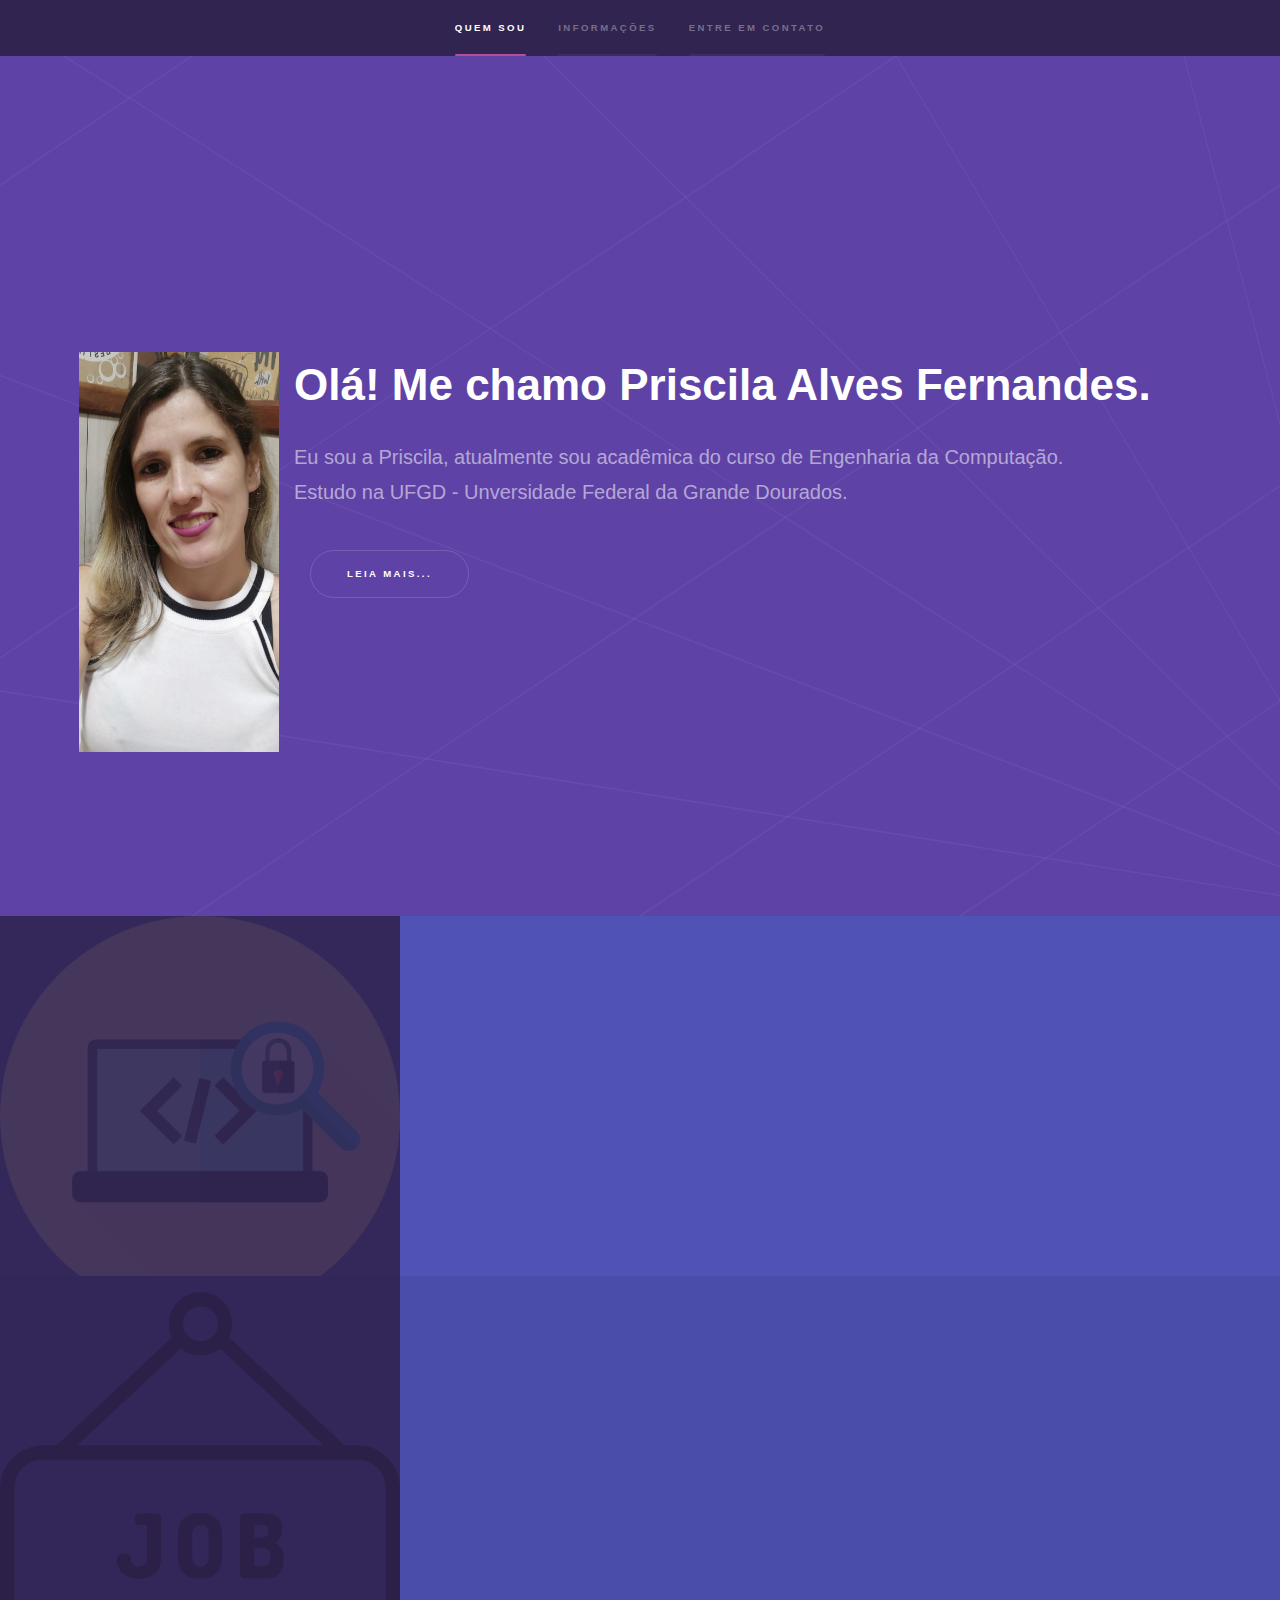
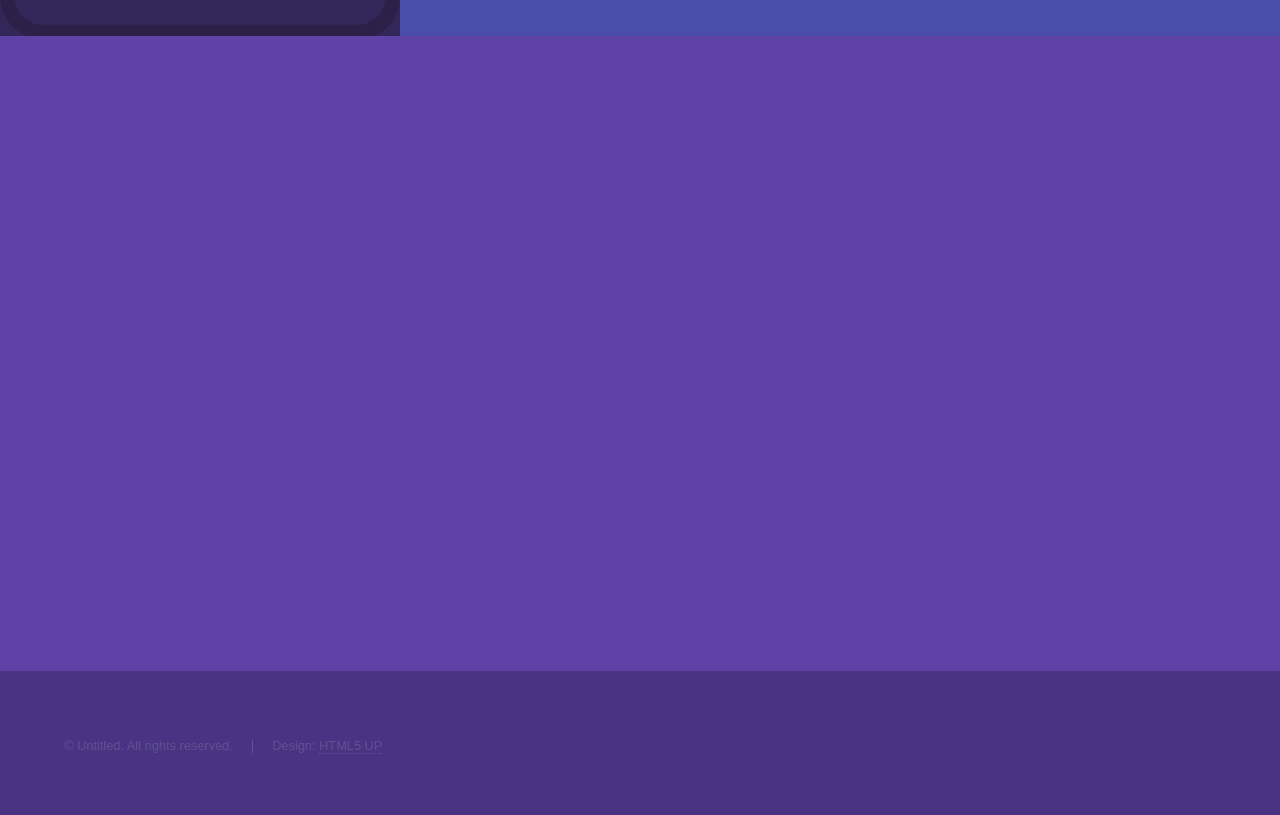
==== index.html @ 6608d000 "upd15" ====
<!DOCTYPE HTML>
<!--
	Hyperspace by HTML5 UP
	html5up.net | @ajlkn
	Free for personal and commercial use under the CCA 3.0 license (html5up.net/license)
-->
<html>
	<head>

		<!-- Global site tag (gtag.js) - Google Analytics -->
		<script async src="https://www.googletagmanager.com/gtag/js?id=UA-221327983-1"></script>
		<script>
			window.dataLayer = window.dataLayer || [];
			function gtag(){dataLayer.push(arguments);}
			gtag('js', new Date());

			gtag('config', 'UA-221327983-1');
		</script>

 <!--Fim tag Google Analytics-->

		</script>


		<title>Hyperspace by HTML5 UP</title>
		<meta charset="utf-8" />
		<meta name="viewport" content="width=device-width, initial-scale=1, user-scalable=no" />
		<link rel="stylesheet" href="assets/css/main.css" />
		<noscript><link rel="stylesheet" href="assets/css/noscript.css" /></noscript>
	</head>

	<body class="is-preload">

		<!-- Sidebar -->
		<section id="sidebar">
			<div class="inner">
				<nav>
					<ul>
						<li><a id = "1" href="#intro">Quem Sou</a></li>
						<li><a id = "2" href="#one">Informações</a></li>
						<li><a id = "3" href="#two">Entre em contato</a></li>
					</ul>
				</nav>
			</div>
		</section>

		<!-- Wrapper -->
		<div id="wrapper">
			<!-- Apresentação-->
			<section id="intro" class="wrapper style1 fullscreen fade-up">

						<div class="inner">

							<div style=" position: relative; height: 300px; float: left; margin: 15px; display: inline-block" >
								<img class="img" src="images/Img1.jpeg" style="width: 200px; height: 400px; "/>
							</div>

							<div style=" height: 300px; margin: 15px; position: relative; display: block;" >
								<h1>Olá! Me chamo <strong>Priscila Alves Fernandes</strong>.</h1>

								<p>Eu sou a Priscila, atualmente sou acadêmica do curso de Engenharia da Computação.
									<br>Estudo na UFGD - Unversidade Federal da Grande Dourados. </p>

								<ul class ="actions">
									<li><a id="5" href="#one" class="button scrolly">Leia mais...</a></li>
								</ul>
							</div>

						</div>
					</section>

			<!-- Informações -->
			<section id="one" class="wrapper style2 spotlights">
				<section>
					<a href="#" class="image"><img src="images/linguagem.png" alt="" data-position="top center" /></a>
					<div class="content">
						<div class="inner">
							<h2>Tecnologias</h2>
							<p>Atualmente tenho conhecimento de algumas ligunagens de programação.</p>
							<p>Como o GitHub, Google Analitycs, C e java.</p>
							<ul class="actions">
								<li><a id="7" href="informacoes.html" class="button">Leia mais...</a></li>
							</ul>
						</div>
					</div>
				</section>
				<section>
					<a href="#" class="image"><img src="images/job.png" alt="" data-position="25% 25%" /></a>
					<div class="content">
						<div class="inner">
							<h2>Trabalho</h2>
							<p>No momento não tenho nenhum trabalho.</p>
							<ul class="actions">
								<li><a id="8" href="trabalho.html" class="button">Leia mais...</a></li>
							</ul>
						</div>
					</div>
				</section>
			</section>

			<!-- Entre em contaro -->

			<section id="two" class="wrapper style1 fade-up">
				<div class="inner">
					<h2>Entre em contado</h2>
					<p>Me mande uma mensagem.</p>
					<div class="split style1">
						<section>
							<form method="post" action="#">
								<div class="fields">
									<div class="field half">
										<label for="name">Name</label>
										<input type="text" name="name" id="name" />
									</div>
									<div class="field half">
										<label for="email">Email</label>
										<input type="text" name="email" id="email" />
									</div>
									<div class="field">
										<label for="message">Message</label>
										<textarea name="message" id="message" rows="5"></textarea>
									</div>
								</div>
								<ul class="actions">
									<li><a id="10" href="" class="button submit">Enviar Mensagem</a></li>
								</ul>
							</form>
						</section>
						<section>
							<ul class="contact">
								<li>
									<h3>Endereço</h3>
									<span>12345 Somewhere Road #654<br />
										Nashville, TN 00000-0000<br />
										USA</span>
								</li>
								<li>
									<h3>Email</h3>
									<a href="#">user@untitled.tld</a>
								</li>
								<li>
									<h3>Telefone</h3>
									<span>(000) 000-0000</span>
								</li>
								<li>
									<h3>Social</h3>
									<ul class="icons">
										<!--<li><a href="#" class="icon brands fa-twitter"><span class="label">Twitter</span></a></li>-->
										<!--<li><a href="#" class="icon brands fa-facebook-f"><span class="label">Facebook</span></a></li>-->
										<li><a href="https://github.com/priscilaalvesfernandes" class="icon brands fa-github"><span class="label">GitHub</span></a></li>
										<!--<li><a href="#" class="icon brands fa-instagram"><span class="label">Instagram</span></a></li>-->
										<li><a href="https://www.linkedin.com/in/priscila-alves-4566ba97" class="icon brands fa-linkedin-in"><span class="label">LinkedIn</span></a></li>
									</ul>
								</li>
							</ul>
						</section>
					</div>
				</div>
			</section>
		</div>

		<!-- Footer -->
			<footer id="footer" class="wrapper style1-alt">
				<div class="inner">
					<ul class="menu">
						<li>&copy; Untitled. All rights reserved.</li><li>Design: <a href="http://html5up.net">HTML5 UP</a></li>
					</ul>
				</div>
			</footer>

		<!-- Scripts -->
			<script src="assets/js/jquery.min.js"></script>
			<script src="assets/js/jquery.scrollex.min.js"></script>
			<script src="assets/js/jquery.scrolly.min.js"></script>
			<script src="assets/js/browser.min.js"></script>
			<script src="assets/js/breakpoints.min.js"></script>
			<script src="assets/js/util.js"></script>
			<script src="assets/js/main.js"></script>

	</body>
</html>
---- assets/css/main.css ----
@import url(fontawesome-all.min.css);

/*
	Hyperspace by HTML5 UP
	html5up.net | @ajlkn
	Free for personal and commercial use under the CCA 3.0 license (html5up.net/license)
*/

html, body, div, span, applet, object,
iframe, h1, h2, h3, h4, h5, h6, p, blockquote,
pre, a, abbr, acronym, address, big, cite,
code, del, dfn, em, img, ins, kbd, q, s, samp,
small, strike, strong, sub, sup, tt, var, b,
u, i, center, dl, dt, dd, ol, ul, li, fieldset,
form, label, legend, table, caption, tbody,
tfoot, thead, tr, th, td, article, aside,
canvas, details, embed, figure, figcaption,
footer, header, hgroup, menu, nav, output, ruby,
section, summary, time, mark, audio, video {
	margin: 0;
	padding: 0;
	border: 0;
	font-size: 100%;
	font: inherit;
	vertical-align: baseline;}

	article, aside, details, figcaption, figure,
	footer, header, hgroup, menu, nav, section {
		display: block;}

	body {
		line-height: 1;
	}

	ol, ul {
		list-style: none;
	}

	blockquote, q {
		quotes: none;
	}

		blockquote:before, blockquote:after, q:before, q:after {
			content: '';
			content: none;
		}

	table {
		border-collapse: collapse;
		border-spacing: 0;
	}

	body {
		-webkit-text-size-adjust: none;
	}

	mark {
		background-color: transparent;
		color: inherit;
	}

	input::-moz-focus-inner {
		border: 0;
		padding: 0;
	}

	input, select, textarea {
		-moz-appearance: none;
		-webkit-appearance: none;
		-ms-appearance: none;
		appearance: none;
	}

/* Basic */

	@-ms-viewport {
		width: device-width;
	}

	body {
		-ms-overflow-style: scrollbar;
	}

	@media screen and (max-width: 480px) {

		html, body {
			min-width: 320px;
		}

	}

	html {
		box-sizing: border-box;
	}

	*, *:before, *:after {
		box-sizing: inherit;
	}

	body {
		background: #312450;
	}

		body.is-preload *, body.is-preload *:before, body.is-preload *:after {
			-moz-animation: none !important;
			-webkit-animation: none !important;
			-ms-animation: none !important;
			animation: none !important;
			-moz-transition: none !important;
			-webkit-transition: none !important;
			-ms-transition: none !important;
			transition: none !important;
		}

/* Type */

	body, input, select, textarea {
		color: rgba(255, 255, 255, 0.55);
		font-family: Arial, Helvetica, sans-serif;
		font-size: 16.5pt;
		font-weight: normal;
		line-height: 1.75;
	}

		@media screen and (max-width: 1680px) {

			body, input, select, textarea {
				font-size: 13pt;
			}

		}

		@media screen and (max-width: 1280px) {

			body, input, select, textarea {
				font-size: 12pt;
			}

		}

		@media screen and (max-width: 360px) {

			body, input, select, textarea {
				font-size: 11pt;
			}

		}

	a {
		-moz-transition: color 0.2s ease, border-bottom-color 0.2s ease;
		-webkit-transition: color 0.2s ease, border-bottom-color 0.2s ease;
		-ms-transition: color 0.2s ease, border-bottom-color 0.2s ease;
		transition: color 0.2s ease, border-bottom-color 0.2s ease;
		border-bottom: dotted 1px rgba(255, 255, 255, 0.35);
		color: inherit;
		text-decoration: none;
	}

		a:hover {
			border-bottom-color: transparent;
			color: #ffffff;
		}

	strong, b {
		color: #ffffff;
		font-weight: bold;
	}

	em, i {
		font-style: italic;
	}

	p {
		margin: 0 0 2em 0;
	}
	p.github{
		display: block;
		line-height: 2.5em;
		margin: 0 0 1.3em 0;
		width: 900px;
		position: absolute;
		right: 0px;
		top: 200px;
	}

	h1, h2, h3, h4, h5, h6 {
		color: #ffffff;
		font-weight: bold;
		line-height: 1.5;
		margin: 0 0 0.5em 0;
	}

		h1 a, h2 a, h3 a, h4 a, h5 a, h6 a {
			color: inherit;
			text-decoration: none;
		}

	h1 {
		font-size: 2.75em;
	}

		h1.major {
			margin: 0 0 1.3em 0;
			position: relative;
			padding-bottom: 0.35em;
		}

			h1.major:after {
				background-image: -moz-linear-gradient(to right, #5e42a6, #b74e91);
				background-image: -webkit-linear-gradient(to right, #5e42a6, #b74e91);
				background-image: -ms-linear-gradient(to right, #5e42a6, #b74e91);
				background-image: linear-gradient(to right, #5e42a6, #b74e91);
				-moz-transition: max-width 0.2s ease;
				-webkit-transition: max-width 0.2s ease;
				-ms-transition: max-width 0.2s ease;
				transition: max-width 0.2s ease;
				border-radius: 0.2em;
				bottom: 0;
				content: '';
				height: 0.05em;
				position: absolute;
				right: 0;
				width: 100%;
			}

	h2 {
		font-size: 1.75em;
	}

	h3 {
		font-size: 1.1em;
	}

	h4 {
		font-size: 1em;
	}

	h5 {
		font-size: 0.8em;
	}

	h6 {
		font-size: 0.6em;
	}

	@media screen and (max-width: 736px) {

		h1 {
			font-size: 2em;
		}

		h2 {
			font-size: 1.25em;
		}

		h3 {
			font-size: 1em;
		}

		h4 {
			font-size: 0.8em;
		}

		h5 {
			font-size: 0.6em;
		}

		h6 {
			font-size: 0.6em;
		}

	}

	sub {
		font-size: 0.8em;
		position: relative;
		top: 0.5em;
	}

	sup {
		font-size: 0.8em;
		position: relative;
		top: -0.5em;
	}

	blockquote {
		border-left: solid 4px rgba(255, 255, 255, 0.15);
		font-style: italic;
		margin: 0 0 2em 0;
		padding: 0.5em 0 0.5em 2em;
	}

	code {
		background: rgba(255, 255, 255, 0.05);
		border-radius: 0.25em;
		border: solid 1px rgba(255, 255, 255, 0.15);
		font-family: "Courier New", monospace;
		font-size: 0.9em;
		margin: 0 0.25em;
		padding: 0.25em 0.65em;
	}

	pre {
		-webkit-overflow-scrolling: touch;
		font-family: "Courier New", monospace;
		font-size: 0.9em;
		margin: 0 0 2em 0;
	}

		pre code {
			display: block;
			line-height: 1.75em;
			padding: 1em 1.5em;
			overflow-x: auto;
		}

	hr {
		border: 0;
		border-bottom: solid 1px rgba(255, 255, 255, 0.15);
		margin: 2em 0;
	}

		hr.major {
			margin: 3em 0;
		}

	.align-left {
		text-align: left;
	}

	.align-center {
		text-align: center;
	}

	.align-right {
		text-align: right;
	}

/* Row */

	.row {
		display: flex;
		flex-wrap: wrap;
		box-sizing: border-box;
		align-items: stretch;
	}

		.row > * {
			box-sizing: border-box;
		}

		.row.gtr-uniform > * > :last-child {
			margin-bottom: 0;
		}

		.row.aln-left {
			justify-content: flex-start;
		}

		.row.aln-center {
			justify-content: center;
		}

		.row.aln-right {
			justify-content: flex-end;
		}

		.row.aln-top {
			align-items: flex-start;
		}

		.row.aln-middle {
			align-items: center;
		}

		.row.aln-bottom {
			align-items: flex-end;
		}

		.row > .imp {
			order: -1;
		}

		.row > .col-1 {
			width: 8.33333%;
		}

		.row > .off-1 {
			margin-left: 8.33333%;
		}

		.row > .col-2 {
			width: 16.66667%;
		}

		.row > .off-2 {
			margin-left: 16.66667%;
		}

		.row > .col-3 {
			width: 25%;
		}

		.row > .off-3 {
			margin-left: 25%;
		}

		.row > .col-4 {
			width: 33.33333%;
		}

		.row > .off-4 {
			margin-left: 33.33333%;
		}

		.row > .col-5 {
			width: 41.66667%;
		}

		.row > .off-5 {
			margin-left: 41.66667%;
		}

		.row > .col-6 {
			width: 50%;
		}

		.row > .off-6 {
			margin-left: 50%;
		}

		.row > .col-7 {
			width: 58.33333%;
		}

		.row > .off-7 {
			margin-left: 58.33333%;
		}

		.row > .col-8 {
			width: 66.66667%;
		}

		.row > .off-8 {
			margin-left: 66.66667%;
		}

		.row > .col-9 {
			width: 75%;
		}

		.row > .off-9 {
			margin-left: 75%;
		}

		.row > .col-10 {
			width: 83.33333%;
		}

		.row > .off-10 {
			margin-left: 83.33333%;
		}

		.row > .col-11 {
			width: 91.66667%;
		}

		.row > .off-11 {
			margin-left: 91.66667%;
		}

		.row > .col-12 {
			width: 100%;
		}

		.row > .off-12 {
			margin-left: 100%;
		}

		.row.gtr-0 {
			margin-top: 0;
			margin-left: 0em;
		}

			.row.gtr-0 > * {
				padding: 0 0 0 0em;
			}

			.row.gtr-0.gtr-uniform {
				margin-top: 0em;
			}

				.row.gtr-0.gtr-uniform > * {
					padding-top: 0em;
				}

		.row.gtr-25 {
			margin-top: 0;
			margin-left: -0.375em;
		}

			.row.gtr-25 > * {
				padding: 0 0 0 0.375em;
			}

			.row.gtr-25.gtr-uniform {
				margin-top: -0.375em;
			}

				.row.gtr-25.gtr-uniform > * {
					padding-top: 0.375em;
				}

		.row.gtr-50 {
			margin-top: 0;
			margin-left: -0.75em;
		}

			.row.gtr-50 > * {
				padding: 0 0 0 0.75em;
			}

			.row.gtr-50.gtr-uniform {
				margin-top: -0.75em;
			}

				.row.gtr-50.gtr-uniform > * {
					padding-top: 0.75em;
				}

		.row {
			margin-top: 0;
			margin-left: -1.5em;
		}

			.row > * {
				padding: 0 0 0 1.5em;
			}

			.row.gtr-uniform {
				margin-top: -1.5em;
			}

				.row.gtr-uniform > * {
					padding-top: 1.5em;
				}

		.row.gtr-150 {
			margin-top: 0;
			margin-left: -2.25em;
		}

			.row.gtr-150 > * {
				padding: 0 0 0 2.25em;
			}

			.row.gtr-150.gtr-uniform {
				margin-top: -2.25em;
			}

				.row.gtr-150.gtr-uniform > * {
					padding-top: 2.25em;
				}

		.row.gtr-200 {
			margin-top: 0;
			margin-left: -3em;
		}

			.row.gtr-200 > * {
				padding: 0 0 0 3em;
			}

			.row.gtr-200.gtr-uniform {
				margin-top: -3em;
			}

				.row.gtr-200.gtr-uniform > * {
					padding-top: 3em;
				}

		@media screen and (max-width: 1680px) {

			.row {
				display: flex;
				flex-wrap: wrap;
				box-sizing: border-box;
				align-items: stretch;
			}

				.row > * {
					box-sizing: border-box;
				}

				.row.gtr-uniform > * > :last-child {
					margin-bottom: 0;
				}

				.row.aln-left {
					justify-content: flex-start;
				}

				.row.aln-center {
					justify-content: center;
				}

				.row.aln-right {
					justify-content: flex-end;
				}

				.row.aln-top {
					align-items: flex-start;
				}

				.row.aln-middle {
					align-items: center;
				}

				.row.aln-bottom {
					align-items: flex-end;
				}

				.row > .imp-xlarge {
					order: -1;
				}

				.row > .col-1-xlarge {
					width: 8.33333%;
				}

				.row > .off-1-xlarge {
					margin-left: 8.33333%;
				}

				.row > .col-2-xlarge {
					width: 16.66667%;
				}

				.row > .off-2-xlarge {
					margin-left: 16.66667%;
				}

				.row > .col-3-xlarge {
					width: 25%;
				}

				.row > .off-3-xlarge {
					margin-left: 25%;
				}

				.row > .col-4-xlarge {
					width: 33.33333%;
				}

				.row > .off-4-xlarge {
					margin-left: 33.33333%;
				}

				.row > .col-5-xlarge {
					width: 41.66667%;
				}

				.row > .off-5-xlarge {
					margin-left: 41.66667%;
				}

				.row > .col-6-xlarge {
					width: 50%;
				}

				.row > .off-6-xlarge {
					margin-left: 50%;
				}

				.row > .col-7-xlarge {
					width: 58.33333%;
				}

				.row > .off-7-xlarge {
					margin-left: 58.33333%;
				}

				.row > .col-8-xlarge {
					width: 66.66667%;
				}

				.row > .off-8-xlarge {
					margin-left: 66.66667%;
				}

				.row > .col-9-xlarge {
					width: 75%;
				}

				.row > .off-9-xlarge {
					margin-left: 75%;
				}

				.row > .col-10-xlarge {
					width: 83.33333%;
				}

				.row > .off-10-xlarge {
					margin-left: 83.33333%;
				}

				.row > .col-11-xlarge {
					width: 91.66667%;
				}

				.row > .off-11-xlarge {
					margin-left: 91.66667%;
				}

				.row > .col-12-xlarge {
					width: 100%;
				}

				.row > .off-12-xlarge {
					margin-left: 100%;
				}

				.row.gtr-0 {
					margin-top: 0;
					margin-left: 0em;
				}

					.row.gtr-0 > * {
						padding: 0 0 0 0em;
					}

					.row.gtr-0.gtr-uniform {
						margin-top: 0em;
					}

						.row.gtr-0.gtr-uniform > * {
							padding-top: 0em;
						}

				.row.gtr-25 {
					margin-top: 0;
					margin-left: -0.375em;
				}

					.row.gtr-25 > * {
						padding: 0 0 0 0.375em;
					}

					.row.gtr-25.gtr-uniform {
						margin-top: -0.375em;
					}

						.row.gtr-25.gtr-uniform > * {
							padding-top: 0.375em;
						}

				.row.gtr-50 {
					margin-top: 0;
					margin-left: -0.75em;
				}

					.row.gtr-50 > * {
						padding: 0 0 0 0.75em;
					}

					.row.gtr-50.gtr-uniform {
						margin-top: -0.75em;
					}

						.row.gtr-50.gtr-uniform > * {
							padding-top: 0.75em;
						}

				.row {
					margin-top: 0;
					margin-left: -1.5em;
				}

					.row > * {
						padding: 0 0 0 1.5em;
					}

					.row.gtr-uniform {
						margin-top: -1.5em;
					}

						.row.gtr-uniform > * {
							padding-top: 1.5em;
						}

				.row.gtr-150 {
					margin-top: 0;
					margin-left: -2.25em;
				}

					.row.gtr-150 > * {
						padding: 0 0 0 2.25em;
					}

					.row.gtr-150.gtr-uniform {
						margin-top: -2.25em;
					}

						.row.gtr-150.gtr-uniform > * {
							padding-top: 2.25em;
						}

				.row.gtr-200 {
					margin-top: 0;
					margin-left: -3em;
				}

					.row.gtr-200 > * {
						padding: 0 0 0 3em;
					}

					.row.gtr-200.gtr-uniform {
						margin-top: -3em;
					}

						.row.gtr-200.gtr-uniform > * {
							padding-top: 3em;
						}

		}

		@media screen and (max-width: 1280px) {

			.row {
				display: flex;
				flex-wrap: wrap;
				box-sizing: border-box;
				align-items: stretch;
			}

				.row > * {
					box-sizing: border-box;
				}

				.row.gtr-uniform > * > :last-child {
					margin-bottom: 0;
				}

				.row.aln-left {
					justify-content: flex-start;
				}

				.row.aln-center {
					justify-content: center;
				}

				.row.aln-right {
					justify-content: flex-end;
				}

				.row.aln-top {
					align-items: flex-start;
				}

				.row.aln-middle {
					align-items: center;
				}

				.row.aln-bottom {
					align-items: flex-end;
				}

				.row > .imp-large {
					order: -1;
				}

				.row > .col-1-large {
					width: 8.33333%;
				}

				.row > .off-1-large {
					margin-left: 8.33333%;
				}

				.row > .col-2-large {
					width: 16.66667%;
				}

				.row > .off-2-large {
					margin-left: 16.66667%;
				}

				.row > .col-3-large {
					width: 25%;
				}

				.row > .off-3-large {
					margin-left: 25%;
				}

				.row > .col-4-large {
					width: 33.33333%;
				}

				.row > .off-4-large {
					margin-left: 33.33333%;
				}

				.row > .col-5-large {
					width: 41.66667%;
				}

				.row > .off-5-large {
					margin-left: 41.66667%;
				}

				.row > .col-6-large {
					width: 50%;
				}

				.row > .off-6-large {
					margin-left: 50%;
				}

				.row > .col-7-large {
					width: 58.33333%;
				}

				.row > .off-7-large {
					margin-left: 58.33333%;
				}

				.row > .col-8-large {
					width: 66.66667%;
				}

				.row > .off-8-large {
					margin-left: 66.66667%;
				}

				.row > .col-9-large {
					width: 75%;
				}

				.row > .off-9-large {
					margin-left: 75%;
				}

				.row > .col-10-large {
					width: 83.33333%;
				}

				.row > .off-10-large {
					margin-left: 83.33333%;
				}

				.row > .col-11-large {
					width: 91.66667%;
				}

				.row > .off-11-large {
					margin-left: 91.66667%;
				}

				.row > .col-12-large {
					width: 100%;
				}

				.row > .off-12-large {
					margin-left: 100%;
				}

				.row.gtr-0 {
					margin-top: 0;
					margin-left: 0em;
				}

					.row.gtr-0 > * {
						padding: 0 0 0 0em;
					}

					.row.gtr-0.gtr-uniform {
						margin-top: 0em;
					}

						.row.gtr-0.gtr-uniform > * {
							padding-top: 0em;
						}

				.row.gtr-25 {
					margin-top: 0;
					margin-left: -0.375em;
				}

					.row.gtr-25 > * {
						padding: 0 0 0 0.375em;
					}

					.row.gtr-25.gtr-uniform {
						margin-top: -0.375em;
					}

						.row.gtr-25.gtr-uniform > * {
							padding-top: 0.375em;
						}

				.row.gtr-50 {
					margin-top: 0;
					margin-left: -0.75em;
				}

					.row.gtr-50 > * {
						padding: 0 0 0 0.75em;
					}

					.row.gtr-50.gtr-uniform {
						margin-top: -0.75em;
					}

						.row.gtr-50.gtr-uniform > * {
							padding-top: 0.75em;
						}

				.row {
					margin-top: 0;
					margin-left: -1.5em;
				}

					.row > * {
						padding: 0 0 0 1.5em;
					}

					.row.gtr-uniform {
						margin-top: -1.5em;
					}

						.row.gtr-uniform > * {
							padding-top: 1.5em;
						}

				.row.gtr-150 {
					margin-top: 0;
					margin-left: -2.25em;
				}

					.row.gtr-150 > * {
						padding: 0 0 0 2.25em;
					}

					.row.gtr-150.gtr-uniform {
						margin-top: -2.25em;
					}

						.row.gtr-150.gtr-uniform > * {
							padding-top: 2.25em;
						}

				.row.gtr-200 {
					margin-top: 0;
					margin-left: -3em;
				}

					.row.gtr-200 > * {
						padding: 0 0 0 3em;
					}

					.row.gtr-200.gtr-uniform {
						margin-top: -3em;
					}

						.row.gtr-200.gtr-uniform > * {
							padding-top: 3em;
						}

		}

		@media screen and (max-width: 980px) {

			.row {
				display: flex;
				flex-wrap: wrap;
				box-sizing: border-box;
				align-items: stretch;
			}

				.row > * {
					box-sizing: border-box;
				}

				.row.gtr-uniform > * > :last-child {
					margin-bottom: 0;
				}

				.row.aln-left {
					justify-content: flex-start;
				}

				.row.aln-center {
					justify-content: center;
				}

				.row.aln-right {
					justify-content: flex-end;
				}

				.row.aln-top {
					align-items: flex-start;
				}

				.row.aln-middle {
					align-items: center;
				}

				.row.aln-bottom {
					align-items: flex-end;
				}

				.row > .imp-medium {
					order: -1;
				}

				.row > .col-1-medium {
					width: 8.33333%;
				}

				.row > .off-1-medium {
					margin-left: 8.33333%;
				}

				.row > .col-2-medium {
					width: 16.66667%;
				}

				.row > .off-2-medium {
					margin-left: 16.66667%;
				}

				.row > .col-3-medium {
					width: 25%;
				}

				.row > .off-3-medium {
					margin-left: 25%;
				}

				.row > .col-4-medium {
					width: 33.33333%;
				}

				.row > .off-4-medium {
					margin-left: 33.33333%;
				}

				.row > .col-5-medium {
					width: 41.66667%;
				}

				.row > .off-5-medium {
					margin-left: 41.66667%;
				}

				.row > .col-6-medium {
					width: 50%;
				}

				.row > .off-6-medium {
					margin-left: 50%;
				}

				.row > .col-7-medium {
					width: 58.33333%;
				}

				.row > .off-7-medium {
					margin-left: 58.33333%;
				}

				.row > .col-8-medium {
					width: 66.66667%;
				}

				.row > .off-8-medium {
					margin-left: 66.66667%;
				}

				.row > .col-9-medium {
					width: 75%;
				}

				.row > .off-9-medium {
					margin-left: 75%;
				}

				.row > .col-10-medium {
					width: 83.33333%;
				}

				.row > .off-10-medium {
					margin-left: 83.33333%;
				}

				.row > .col-11-medium {
					width: 91.66667%;
				}

				.row > .off-11-medium {
					margin-left: 91.66667%;
				}

				.row > .col-12-medium {
					width: 100%;
				}

				.row > .off-12-medium {
					margin-left: 100%;
				}

				.row.gtr-0 {
					margin-top: 0;
					margin-left: 0em;
				}

					.row.gtr-0 > * {
						padding: 0 0 0 0em;
					}

					.row.gtr-0.gtr-uniform {
						margin-top: 0em;
					}

						.row.gtr-0.gtr-uniform > * {
							padding-top: 0em;
						}

				.row.gtr-25 {
					margin-top: 0;
					margin-left: -0.375em;
				}

					.row.gtr-25 > * {
						padding: 0 0 0 0.375em;
					}

					.row.gtr-25.gtr-uniform {
						margin-top: -0.375em;
					}

						.row.gtr-25.gtr-uniform > * {
							padding-top: 0.375em;
						}

				.row.gtr-50 {
					margin-top: 0;
					margin-left: -0.75em;
				}

					.row.gtr-50 > * {
						padding: 0 0 0 0.75em;
					}

					.row.gtr-50.gtr-uniform {
						margin-top: -0.75em;
					}

						.row.gtr-50.gtr-uniform > * {
							padding-top: 0.75em;
						}

				.row {
					margin-top: 0;
					margin-left: -1.5em;
				}

					.row > * {
						padding: 0 0 0 1.5em;
					}

					.row.gtr-uniform {
						margin-top: -1.5em;
					}

						.row.gtr-uniform > * {
							padding-top: 1.5em;
						}

				.row.gtr-150 {
					margin-top: 0;
					margin-left: -2.25em;
				}

					.row.gtr-150 > * {
						padding: 0 0 0 2.25em;
					}

					.row.gtr-150.gtr-uniform {
						margin-top: -2.25em;
					}

						.row.gtr-150.gtr-uniform > * {
							padding-top: 2.25em;
						}

				.row.gtr-200 {
					margin-top: 0;
					margin-left: -3em;
				}

					.row.gtr-200 > * {
						padding: 0 0 0 3em;
					}

					.row.gtr-200.gtr-uniform {
						margin-top: -3em;
					}

						.row.gtr-200.gtr-uniform > * {
							padding-top: 3em;
						}

		}

		@media screen and (max-width: 736px) {

			.row {
				display: flex;
				flex-wrap: wrap;
				box-sizing: border-box;
				align-items: stretch;
			}

				.row > * {
					box-sizing: border-box;
				}

				.row.gtr-uniform > * > :last-child {
					margin-bottom: 0;
				}

				.row.aln-left {
					justify-content: flex-start;
				}

				.row.aln-center {
					justify-content: center;
				}

				.row.aln-right {
					justify-content: flex-end;
				}

				.row.aln-top {
					align-items: flex-start;
				}

				.row.aln-middle {
					align-items: center;
				}

				.row.aln-bottom {
					align-items: flex-end;
				}

				.row > .imp-small {
					order: -1;
				}

				.row > .col-1-small {
					width: 8.33333%;
				}

				.row > .off-1-small {
					margin-left: 8.33333%;
				}

				.row > .col-2-small {
					width: 16.66667%;
				}

				.row > .off-2-small {
					margin-left: 16.66667%;
				}

				.row > .col-3-small {
					width: 25%;
				}

				.row > .off-3-small {
					margin-left: 25%;
				}

				.row > .col-4-small {
					width: 33.33333%;
				}

				.row > .off-4-small {
					margin-left: 33.33333%;
				}

				.row > .col-5-small {
					width: 41.66667%;
				}

				.row > .off-5-small {
					margin-left: 41.66667%;
				}

				.row > .col-6-small {
					width: 50%;
				}

				.row > .off-6-small {
					margin-left: 50%;
				}

				.row > .col-7-small {
					width: 58.33333%;
				}

				.row > .off-7-small {
					margin-left: 58.33333%;
				}

				.row > .col-8-small {
					width: 66.66667%;
				}

				.row > .off-8-small {
					margin-left: 66.66667%;
				}

				.row > .col-9-small {
					width: 75%;
				}

				.row > .off-9-small {
					margin-left: 75%;
				}

				.row > .col-10-small {
					width: 83.33333%;
				}

				.row > .off-10-small {
					margin-left: 83.33333%;
				}

				.row > .col-11-small {
					width: 91.66667%;
				}

				.row > .off-11-small {
					margin-left: 91.66667%;
				}

				.row > .col-12-small {
					width: 100%;
				}

				.row > .off-12-small {
					margin-left: 100%;
				}

				.row.gtr-0 {
					margin-top: 0;
					margin-left: 0em;
				}

					.row.gtr-0 > * {
						padding: 0 0 0 0em;
					}

					.row.gtr-0.gtr-uniform {
						margin-top: 0em;
					}

						.row.gtr-0.gtr-uniform > * {
							padding-top: 0em;
						}

				.row.gtr-25 {
					margin-top: 0;
					margin-left: -0.375em;
				}

					.row.gtr-25 > * {
						padding: 0 0 0 0.375em;
					}

					.row.gtr-25.gtr-uniform {
						margin-top: -0.375em;
					}

						.row.gtr-25.gtr-uniform > * {
							padding-top: 0.375em;
						}

				.row.gtr-50 {
					margin-top: 0;
					margin-left: -0.75em;
				}

					.row.gtr-50 > * {
						padding: 0 0 0 0.75em;
					}

					.row.gtr-50.gtr-uniform {
						margin-top: -0.75em;
					}

						.row.gtr-50.gtr-uniform > * {
							padding-top: 0.75em;
						}

				.row {
					margin-top: 0;
					margin-left: -1.5em;
				}

					.row > * {
						padding: 0 0 0 1.5em;
					}

					.row.gtr-uniform {
						margin-top: -1.5em;
					}

						.row.gtr-uniform > * {
							padding-top: 1.5em;
						}

				.row.gtr-150 {
					margin-top: 0;
					margin-left: -2.25em;
				}

					.row.gtr-150 > * {
						padding: 0 0 0 2.25em;
					}

					.row.gtr-150.gtr-uniform {
						margin-top: -2.25em;
					}

						.row.gtr-150.gtr-uniform > * {
							padding-top: 2.25em;
						}

				.row.gtr-200 {
					margin-top: 0;
					margin-left: -3em;
				}

					.row.gtr-200 > * {
						padding: 0 0 0 3em;
					}

					.row.gtr-200.gtr-uniform {
						margin-top: -3em;
					}

						.row.gtr-200.gtr-uniform > * {
							padding-top: 3em;
						}

		}

		@media screen and (max-width: 480px) {

			.row {
				display: flex;
				flex-wrap: wrap;
				box-sizing: border-box;
				align-items: stretch;
			}

				.row > * {
					box-sizing: border-box;
				}

				.row.gtr-uniform > * > :last-child {
					margin-bottom: 0;
				}

				.row.aln-left {
					justify-content: flex-start;
				}

				.row.aln-center {
					justify-content: center;
				}

				.row.aln-right {
					justify-content: flex-end;
				}

				.row.aln-top {
					align-items: flex-start;
				}

				.row.aln-middle {
					align-items: center;
				}

				.row.aln-bottom {
					align-items: flex-end;
				}

				.row > .imp-xsmall {
					order: -1;
				}

				.row > .col-1-xsmall {
					width: 8.33333%;
				}

				.row > .off-1-xsmall {
					margin-left: 8.33333%;
				}

				.row > .col-2-xsmall {
					width: 16.66667%;
				}

				.row > .off-2-xsmall {
					margin-left: 16.66667%;
				}

				.row > .col-3-xsmall {
					width: 25%;
				}

				.row > .off-3-xsmall {
					margin-left: 25%;
				}

				.row > .col-4-xsmall {
					width: 33.33333%;
				}

				.row > .off-4-xsmall {
					margin-left: 33.33333%;
				}

				.row > .col-5-xsmall {
					width: 41.66667%;
				}

				.row > .off-5-xsmall {
					margin-left: 41.66667%;
				}

				.row > .col-6-xsmall {
					width: 50%;
				}

				.row > .off-6-xsmall {
					margin-left: 50%;
				}

				.row > .col-7-xsmall {
					width: 58.33333%;
				}

				.row > .off-7-xsmall {
					margin-left: 58.33333%;
				}

				.row > .col-8-xsmall {
					width: 66.66667%;
				}

				.row > .off-8-xsmall {
					margin-left: 66.66667%;
				}

				.row > .col-9-xsmall {
					width: 75%;
				}

				.row > .off-9-xsmall {
					margin-left: 75%;
				}

				.row > .col-10-xsmall {
					width: 83.33333%;
				}

				.row > .off-10-xsmall {
					margin-left: 83.33333%;
				}

				.row > .col-11-xsmall {
					width: 91.66667%;
				}

				.row > .off-11-xsmall {
					margin-left: 91.66667%;
				}

				.row > .col-12-xsmall {
					width: 100%;
				}

				.row > .off-12-xsmall {
					margin-left: 100%;
				}

				.row.gtr-0 {
					margin-top: 0;
					margin-left: 0em;
				}

					.row.gtr-0 > * {
						padding: 0 0 0 0em;
					}

					.row.gtr-0.gtr-uniform {
						margin-top: 0em;
					}

						.row.gtr-0.gtr-uniform > * {
							padding-top: 0em;
						}

				.row.gtr-25 {
					margin-top: 0;
					margin-left: -0.375em;
				}

					.row.gtr-25 > * {
						padding: 0 0 0 0.375em;
					}

					.row.gtr-25.gtr-uniform {
						margin-top: -0.375em;
					}

						.row.gtr-25.gtr-uniform > * {
							padding-top: 0.375em;
						}

				.row.gtr-50 {
					margin-top: 0;
					margin-left: -0.75em;
				}

					.row.gtr-50 > * {
						padding: 0 0 0 0.75em;
					}

					.row.gtr-50.gtr-uniform {
						margin-top: -0.75em;
					}

						.row.gtr-50.gtr-uniform > * {
							padding-top: 0.75em;
						}

				.row {
					margin-top: 0;
					margin-left: -1.5em;
				}

					.row > * {
						padding: 0 0 0 1.5em;
					}

					.row.gtr-uniform {
						margin-top: -1.5em;
					}

						.row.gtr-uniform > * {
							padding-top: 1.5em;
						}

				.row.gtr-150 {
					margin-top: 0;
					margin-left: -2.25em;
				}

					.row.gtr-150 > * {
						padding: 0 0 0 2.25em;
					}

					.row.gtr-150.gtr-uniform {
						margin-top: -2.25em;
					}

						.row.gtr-150.gtr-uniform > * {
							padding-top: 2.25em;
						}

				.row.gtr-200 {
					margin-top: 0;
					margin-left: -3em;
				}

					.row.gtr-200 > * {
						padding: 0 0 0 3em;
					}

					.row.gtr-200.gtr-uniform {
						margin-top: -3em;
					}

						.row.gtr-200.gtr-uniform > * {
							padding-top: 3em;
						}

		}

/* Box */

	.box {
		border-radius: 0.25em;
		border: solid 1px rgba(255, 255, 255, 0.15);
		margin-bottom: 2em;
		padding: 1.5em;
	}

		.box > :last-child,
		.box > :last-child > :last-child,
		.box > :last-child > :last-child > :last-child {
			margin-bottom: 0;
		}

		.box.alt {
			border: 0;
			border-radius: 0;
			padding: 0;
		}



/* Button */

	input[type="submit"],
	input[type="reset"],
	input[type="button"],
	button,
	.button {
		-moz-appearance: none;
		-webkit-appearance: none;
		-ms-appearance: none;
		appearance: none;
		-moz-transition: border-color 0.2s ease;
		-webkit-transition: border-color 0.2s ease;
		-ms-transition: border-color 0.2s ease;
		transition: border-color 0.2s ease;
		background-color: transparent;
		border: solid 1px !important;
		border-color: rgba(255, 255, 255, 0.15) !important;
		border-radius: 3em;
		color: #ffffff !important;
		cursor: pointer;
		display: inline-block;
		font-size: 0.6em;
		font-weight: bold;
		height: calc(4.75em + 2px);
		letter-spacing: 0.25em;
		line-height: 4.75em;
		outline: 0;
		padding: 0 3.75em;
		position: relative;
		text-align: center;
		text-decoration: none;
		text-transform: uppercase;
		white-space: nowrap;
	}

		input[type="submit"]:after,
		input[type="reset"]:after,
		input[type="button"]:after,
		button:after,
		.button:after {
			-moz-transform: scale(0.25);
			-webkit-transform: scale(0.25);
			-ms-transform: scale(0.25);
			transform: scale(0.25);
			pointer-events: none;
			-moz-transition: opacity 0.2s ease, -moz-transform 0.2s ease;
			-webkit-transition: opacity 0.2s ease, -webkit-transform 0.2s ease;
			-ms-transition: opacity 0.2s ease, -ms-transform 0.2s ease;
			transition: opacity 0.2s ease, transform 0.2s ease;
			background: #ffffff;
			border-radius: 3em;
			content: '';
			height: 100%;
			left: 0;
			opacity: 0;
			position: absolute;
			top: 0;
			width: 100%;
		}

		input[type="submit"].icon:before,
		input[type="reset"].icon:before,
		input[type="button"].icon:before,
		button.icon:before,
		.button.icon:before {
			margin-right: 0.75em;
		}

		input[type="submit"].fit,
		input[type="reset"].fit,
		input[type="button"].fit,
		button.fit,
		.button.fit {
			width: 100%;
		}

		input[type="submit"].small,
		input[type="reset"].small,
		input[type="button"].small,
		button.small,
		.button.small {
			font-size: 0.4em;
		}

		input[type="submit"].large,
		input[type="reset"].large,
		input[type="button"].large,
		button.large,
		.button.large {
			font-size: 0.8em;
		}

		input[type="submit"].primary,
		input[type="reset"].primary,
		input[type="button"].primary,
		button.primary,
		.button.primary {
			background-color: #ffffff;
			color: #312450 !important;
		}

			input[type="submit"].primary:after,
			input[type="reset"].primary:after,
			input[type="button"].primary:after,
			button.primary:after,
			.button.primary:after {
				display: none;
			}

		input[type="submit"].disabled, input[type="submit"]:disabled,
		input[type="reset"].disabled,
		input[type="reset"]:disabled,
		input[type="button"].disabled,
		input[type="button"]:disabled,
		button.disabled,
		button:disabled,
		.button.disabled,
		.button:disabled {
			cursor: default;
			opacity: 0.5;
			pointer-events: none;
		}

		input[type="submit"]:hover,
		input[type="reset"]:hover,
		input[type="button"]:hover,
		button:hover,
		.button:hover {
			border-color: rgba(255, 255, 255, 0.55) !important;
		}

			input[type="submit"]:hover:after,
			input[type="reset"]:hover:after,
			input[type="button"]:hover:after,
			button:hover:after,
			.button:hover:after {
				opacity: 0.05;
				-moz-transform: scale(1);
				-webkit-transform: scale(1);
				-ms-transform: scale(1);
				transform: scale(1);
			}

			input[type="submit"]:hover:active,
			input[type="reset"]:hover:active,
			input[type="button"]:hover:active,
			button:hover:active,
			.button:hover:active {
				border-color: #ffffff !important;
			}

				input[type="submit"]:hover:active:after,
				input[type="reset"]:hover:active:after,
				input[type="button"]:hover:active:after,
				button:hover:active:after,
				.button:hover:active:after {
					opacity: 0.1;
				}

/* Features */

	.features {
		display: -moz-flex;
		display: -webkit-flex;
		display: -ms-flex;
		display: flex;
		-moz-flex-wrap: wrap;
		-webkit-flex-wrap: wrap;
		-ms-flex-wrap: wrap;
		flex-wrap: wrap;
		border-radius: 0.25em;
		border: solid 1px rgba(255, 255, 255, 0.15);
		background: rgba(255, 255, 255, 0.05);
		margin: 0 0 2em 0;
	}

		.features section {
			padding: 3.5em 3em 1em 7em ;
			width: 50%;
			border-top: solid 1px rgba(255, 255, 255, 0.15);
			position: relative;
		}

			.features section:nth-child(-n + 2) {
				border-top-width: 0;
			}

			.features section:nth-child(2n) {
				border-left: solid 1px rgba(255, 255, 255, 0.15);
			}

			.features section .icon {
				-moz-transition: opacity 0.5s ease, -moz-transform 0.5s ease;
				-webkit-transition: opacity 0.5s ease, -webkit-transform 0.5s ease;
				-ms-transition: opacity 0.5s ease, -ms-transform 0.5s ease;
				transition: opacity 0.5s ease, transform 0.5s ease;
				-moz-transition-delay: 1s;
				-webkit-transition-delay: 1s;
				-ms-transition-delay: 1s;
				transition-delay: 1s;
				-moz-transform: scale(1);
				-webkit-transform: scale(1);
				-ms-transform: scale(1);
				transform: scale(1);
				position: absolute;
				left: 3em;
				top: 3em;
				opacity: 1;
			}

			.features section:nth-child(1) .icon {
				-moz-transition-delay: 0.15s;
				-webkit-transition-delay: 0.15s;
				-ms-transition-delay: 0.15s;
				transition-delay: 0.15s;
			}

			.features section:nth-child(2) .icon {
				-moz-transition-delay: 0.3s;
				-webkit-transition-delay: 0.3s;
				-ms-transition-delay: 0.3s;
				transition-delay: 0.3s;
			}

			.features section:nth-child(3) .icon {
				-moz-transition-delay: 0.45s;
				-webkit-transition-delay: 0.45s;
				-ms-transition-delay: 0.45s;
				transition-delay: 0.45s;
			}

			.features section:nth-child(4) .icon {
				-moz-transition-delay: 0.6s;
				-webkit-transition-delay: 0.6s;
				-ms-transition-delay: 0.6s;
				transition-delay: 0.6s;
			}

			.features section:nth-child(5) .icon {
				-moz-transition-delay: 0.75s;
				-webkit-transition-delay: 0.75s;
				-ms-transition-delay: 0.75s;
				transition-delay: 0.75s;
			}

			.features section:nth-child(6) .icon {
				-moz-transition-delay: 0.9s;
				-webkit-transition-delay: 0.9s;
				-ms-transition-delay: 0.9s;
				transition-delay: 0.9s;
			}

			.features section:nth-child(7) .icon {
				-moz-transition-delay: 1.05s;
				-webkit-transition-delay: 1.05s;
				-ms-transition-delay: 1.05s;
				transition-delay: 1.05s;
			}

			.features section:nth-child(8) .icon {
				-moz-transition-delay: 1.2s;
				-webkit-transition-delay: 1.2s;
				-ms-transition-delay: 1.2s;
				transition-delay: 1.2s;
			}

			.features section:nth-child(9) .icon {
				-moz-transition-delay: 1.35s;
				-webkit-transition-delay: 1.35s;
				-ms-transition-delay: 1.35s;
				transition-delay: 1.35s;
			}

			.features section:nth-child(10) .icon {
				-moz-transition-delay: 1.5s;
				-webkit-transition-delay: 1.5s;
				-ms-transition-delay: 1.5s;
				transition-delay: 1.5s;
			}

			.features section:nth-child(11) .icon {
				-moz-transition-delay: 1.65s;
				-webkit-transition-delay: 1.65s;
				-ms-transition-delay: 1.65s;
				transition-delay: 1.65s;
			}

			.features section:nth-child(12) .icon {
				-moz-transition-delay: 1.8s;
				-webkit-transition-delay: 1.8s;
				-ms-transition-delay: 1.8s;
				transition-delay: 1.8s;
			}

			.features section:nth-child(13) .icon {
				-moz-transition-delay: 1.95s;
				-webkit-transition-delay: 1.95s;
				-ms-transition-delay: 1.95s;
				transition-delay: 1.95s;
			}

			.features section:nth-child(14) .icon {
				-moz-transition-delay: 2.1s;
				-webkit-transition-delay: 2.1s;
				-ms-transition-delay: 2.1s;
				transition-delay: 2.1s;
			}

			.features section:nth-child(15) .icon {
				-moz-transition-delay: 2.25s;
				-webkit-transition-delay: 2.25s;
				-ms-transition-delay: 2.25s;
				transition-delay: 2.25s;
			}

			.features section:nth-child(16) .icon {
				-moz-transition-delay: 2.4s;
				-webkit-transition-delay: 2.4s;
				-ms-transition-delay: 2.4s;
				transition-delay: 2.4s;
			}

			.features section:nth-child(17) .icon {
				-moz-transition-delay: 2.55s;
				-webkit-transition-delay: 2.55s;
				-ms-transition-delay: 2.55s;
				transition-delay: 2.55s;
			}

			.features section:nth-child(18) .icon {
				-moz-transition-delay: 2.7s;
				-webkit-transition-delay: 2.7s;
				-ms-transition-delay: 2.7s;
				transition-delay: 2.7s;
			}

			.features section:nth-child(19) .icon {
				-moz-transition-delay: 2.85s;
				-webkit-transition-delay: 2.85s;
				-ms-transition-delay: 2.85s;
				transition-delay: 2.85s;
			}

			.features section:nth-child(20) .icon {
				-moz-transition-delay: 3s;
				-webkit-transition-delay: 3s;
				-ms-transition-delay: 3s;
				transition-delay: 3s;
			}

		.features.inactive section .icon {
			-moz-transform: scale(0.5);
			-webkit-transform: scale(0.5);
			-ms-transform: scale(0.5);
			transform: scale(0.5);
			opacity: 0;
		}

		@media screen and (max-width: 980px) {

			.features {
				display: block;
			}

				.features section {
					border-top-width: 1px !important;
					border-left-width: 0 !important;
					width: 100%;
				}

					.features section:first-child {
						border-top-width: 0 !important;
					}

		}

		@media screen and (max-width: 736px) {

			.features section {
				padding: 2.5em 1.5em 0.1em 5.5em ;
			}

				.features section .icon {
					left: 1.5em;
					top: 2em;
				}

		}

		@media screen and (max-width: 480px) {

			.features section {
				padding: 2em 1.5em 0.1em 1.5em ;
			}

				.features section .icon {
					left: 0;
					position: relative;
					top: 0;
				}

		}

/* Form */


	form {
		margin: 0 0 2em 0;
	}

		form > :last-child {
			margin-bottom: 0;
		}

		form > .fields {
			display: -moz-flex;
			display: -webkit-flex;
			display: -ms-flex;
			display: flex;
			-moz-flex-wrap: wrap;
			-webkit-flex-wrap: wrap;
			-ms-flex-wrap: wrap;
			flex-wrap: wrap;
			width: calc(100% + 3em);
			margin: -1.5em 0 2em -1.5em;
		}

			form > .fields > .field {
				-moz-flex-grow: 0;
				-webkit-flex-grow: 0;
				-ms-flex-grow: 0;
				flex-grow: 0;
				-moz-flex-shrink: 0;
				-webkit-flex-shrink: 0;
				-ms-flex-shrink: 0;
				flex-shrink: 0;
				padding: 1.5em 0 0 1.5em;
				width: calc(100% - 1.5em);
			}

				form > .fields > .field.half {
					width: calc(50% - 0.75em);
				}

				form > .fields > .field.third {
					width: calc(100%/3 - 0.5em);
				}

				form > .fields > .field.quarter {
					width: calc(25% - 0.375em);
				}

		@media screen and (max-width: 480px) {

			form > .fields {
				width: calc(100% + 3em);
				margin: -1.5em 0 2em -1.5em;
			}

				form > .fields > .field {
					padding: 1.5em 0 0 1.5em;
					width: calc(100% - 1.5em);
				}

					form > .fields > .field.half {
						width: calc(100% - 1.5em);
					}

					form > .fields > .field.third {
						width: calc(100% - 1.5em);
					}

					form > .fields > .field.quarter {
						width: calc(100% - 1.5em);
					}

		}

	label {
		color: #ffffff;
		font-weight: bold;
		line-height: 1.5;
		margin: 0 0 0.7em 0;
		display: block;
		font-size: 1.1em;
	}

	input[type="text"],
	input[type="password"],
	input[type="email"],
	input[type="tel"],
	select,
	textarea {
		-moz-appearance: none;
		-webkit-appearance: none;
		-ms-appearance: none;
		appearance: none;
		background: rgba(255, 255, 255, 0.05);
		border-radius: 0.25em;
		border: none;
		border: solid 1px rgba(255, 255, 255, 0.15);
		color: inherit;
		display: block;
		outline: 0;
		padding: 0 1em;
		text-decoration: none;
		width: 100%;
	}

		input[type="text"]:invalid,
		input[type="password"]:invalid,
		input[type="email"]:invalid,
		input[type="tel"]:invalid,
		select:invalid,
		textarea:invalid {
			box-shadow: none;
		}

		input[type="text"]:focus,
		input[type="password"]:focus,
		input[type="email"]:focus,
		input[type="tel"]:focus,
		select:focus,
		textarea:focus {
			border-color: #ffffff;
			box-shadow: 0 0 0 1px #ffffff;
		}

	select {
		background-image: url("data:image/svg+xml;charset=utf8,%3Csvg xmlns='http://www.w3.org/2000/svg' width='40' height='40' preserveAspectRatio='none' viewBox='0 0 40 40'%3E%3Cpath d='M9.4,12.3l10.4,10.4l10.4-10.4c0.2-0.2,0.5-0.4,0.9-0.4c0.3,0,0.6,0.1,0.9,0.4l3.3,3.3c0.2,0.2,0.4,0.5,0.4,0.9 c0,0.4-0.1,0.6-0.4,0.9L20.7,31.9c-0.2,0.2-0.5,0.4-0.9,0.4c-0.3,0-0.6-0.1-0.9-0.4L4.3,17.3c-0.2-0.2-0.4-0.5-0.4-0.9 c0-0.4,0.1-0.6,0.4-0.9l3.3-3.3c0.2-0.2,0.5-0.4,0.9-0.4S9.1,12.1,9.4,12.3z' fill='rgba(255, 255, 255, 0.15)' /%3E%3C/svg%3E");
		background-size: 1.25rem;
		background-repeat: no-repeat;
		background-position: calc(100% - 1rem) center;
		height: 2.75em;
		padding-right: 2.75em;
		text-overflow: ellipsis;
	}

		select option {
			color: #ffffff;
			background: #312450;
		}

		select:focus::-ms-value {
			background-color: transparent;
		}

		select::-ms-expand {
			display: none;
		}

	input[type="text"],
	input[type="password"],
	input[type="email"],
	select {
		height: 2.75em;
	}

	textarea {
		padding: 0.75em 1em;
	}

		body.is-ie textarea {
			min-height: 10em;
		}

	input[type="checkbox"],
	input[type="radio"] {
		-moz-appearance: none;
		-webkit-appearance: none;
		-ms-appearance: none;
		appearance: none;
		display: block;
		float: left;
		margin-right: -2em;
		opacity: 0;
		width: 1em;
		z-index: -1;
	}

		input[type="checkbox"] + label,
		input[type="radio"] + label {
			text-decoration: none;
			color: rgba(255, 255, 255, 0.55);
			cursor: pointer;
			display: inline-block;
			font-size: 1em;
			font-weight: normal;
			padding-left: 2.4em;
			padding-right: 0.75em;
			position: relative;
		}

			input[type="checkbox"] + label:before,
			input[type="radio"] + label:before {
				-moz-osx-font-smoothing: grayscale;
				-webkit-font-smoothing: antialiased;
				display: inline-block;
				font-style: normal;
				font-variant: normal;
				text-rendering: auto;
				line-height: 1;
				text-transform: none !important;
				font-family: 'Font Awesome 5 Free';
				font-weight: 900;
			}

			input[type="checkbox"] + label:before,
			input[type="radio"] + label:before {
				background: rgba(255, 255, 255, 0.05);
				border-radius: 0.25em;
				border: solid 1px rgba(255, 255, 255, 0.15);
				content: '';
				display: inline-block;
				font-size: 0.8em;
				height: 2.0625em;
				left: 0;
				line-height: 2.0625em;
				position: absolute;
				text-align: center;
				top: 0;
				width: 2.0625em;
			}

		input[type="checkbox"]:checked + label:before,
		input[type="radio"]:checked + label:before {
			background: #ffffff;
			border-color: #ffffff;
			color: #b74e91;
			content: '\f00c';
		}

		input[type="checkbox"]:focus + label:before,
		input[type="radio"]:focus + label:before {
			border-color: #ffffff;
			box-shadow: 0 0 0 1px #ffffff;
		}

	input[type="checkbox"] + label:before {
		border-radius: 0.25em;
	}

	input[type="radio"] + label:before {
		border-radius: 100%;
	}

	::-webkit-input-placeholder {
		color: rgba(255, 255, 255, 0.35) !important;
		opacity: 1.0;
	}

	:-moz-placeholder {
		color: rgba(255, 255, 255, 0.35) !important;
		opacity: 1.0;
	}

	::-moz-placeholder {
		color: rgba(255, 255, 255, 0.35) !important;
		opacity: 1.0;
	}

	:-ms-input-placeholder {
		color: rgba(255, 255, 255, 0.35) !important;
		opacity: 1.0;
	}

/* Icon */

	.icon {
		text-decoration: none;
		border-bottom: none;
		position: relative;
	}

		.icon:before {
			-moz-osx-font-smoothing: grayscale;
			-webkit-font-smoothing: antialiased;
			display: inline-block;
			font-style: normal;
			font-variant: normal;
			text-rendering: auto;
			line-height: 1;
			text-transform: none !important;
			font-family: 'Font Awesome 5 Free';
			font-weight: 400;
		}

		.icon > .label {
			display: none;
		}

		.icon:before {
			line-height: inherit;
		}

		.icon.solid:before {
			font-weight: 900;
		}

		.icon.brands:before {
			font-family: 'Font Awesome 5 Brands';
		}

		.icon.major {
			width: 2.5em;
			height: 2.5em;
			display: block;
			background: #ffffff;
			border-radius: 100%;
			color: #312450;
			text-align: center;
			line-height: 2.5em;
			margin: 0 0 1.3em 0;
		}

			.icon.major:before {
				font-size: 1.25em;
			}

				.wrapper.style1 .icon.major:before {
					color: #5e42a6;
				}

				.wrapper.style1-alt .icon.major:before {
					color: #493382;
				}

				.wrapper.style2 .icon.major:before {
					color: #5052b5;
				}

				.wrapper.style2-alt .icon.major:before {
					color: #3e4094;
				}

				.wrapper.style3 .icon.major:before {
					color: #b74e91;
				}

				.wrapper.style3-alt .icon.major:before {
					color: #953d75;
				}


/* Image */

	.image {
		border-radius: 0.25em;
		border: 0;
		display: inline-block;
		position: relative;
	}

		.image img {
			border-radius: 0.25em;
			display: block;
		}

		.image.left, .image.right {
			max-width: 40%;
		}

			.image.left img, .image.right img {
				width: 100%;
			}

		.image.left {
			float: left;
			margin: 0 1.5em 1em 0;
			top: 0.25em;
		}

		.image.right {
			float: right;
			margin: 0 0 1em 1.5em;
			top: 0.25em;
		}

		.image.fit {
			display: block;
			margin: 0 0 2em 0;
			width: 20%;
		}

			.image.fit img {
				width: 100%;
			}

		.image.main {
			display: block;
			margin: 0 0 3em 0;
			width: 100%;
		}

			.image.main img {
				width: 100%;
			}

/* List */
	hr {
		border: 0;
		border-top: solid 1px #444;
		border-top-color: rgba(0, 0, 0, 0.35);
		box-shadow: 0px 1px 0px 0px rgba(255, 255, 255, 0.1);
		height: 1px;
		margin: 3em 0;
	}
	ol {
		list-style: decimal;
		margin: 0 0 2em 0;
		padding-left: 1.25em;
	}

		ol li {
			padding-left: 0.25em;
		}

	ul {
		list-style: disc;
		margin: 0 0 2em 0;
		padding-left: 1em;
	}

		ul li {
			padding-left: 0.5em;
		}

		ul.alt {
			list-style: none;
			padding-left: 0;
		}

			ul.alt li {
				border-top: solid 1px rgba(255, 255, 255, 0.15);
				padding: 0.5em 0;
			}

				ul.alt li:first-child {
					border-top: 0;
					padding-top: 0;
				}

	dl {
		margin: 0 0 2em 0;
	}

		dl dt {
			display: block;
			font-weight: bold;
			margin: 0 0 1em 0;
		}

		dl dd {
			margin-left: 2em;
		}

/* Actions */

	ul.actions {
		display: -moz-flex;
		display: -webkit-flex;
		display: -ms-flex;
		display: flex;
		cursor: default;
		list-style: none;
		margin-left: -1em;
		padding-left: 0;
	}

		ul.actions li {
			padding: 0 0 0 1em;
			vertical-align: middle;
		}

		ul.actions.special {
			-moz-justify-content: center;
			-webkit-justify-content: center;
			-ms-justify-content: center;
			justify-content: center;
			width: 100%;
			margin-left: 0;
		}

			ul.actions.special li:first-child {
				padding-left: 0;
			}

		ul.actions.stacked {
			-moz-flex-direction: column;
			-webkit-flex-direction: column;
			-ms-flex-direction: column;
			flex-direction: column;
			margin-left: 0;
		}

			ul.actions.stacked li {
				padding: 1.3em 0 0 0;
			}

				ul.actions.stacked li:first-child {
					padding-top: 0;
				}

		ul.actions.fit {
			width: calc(100% + 1em);
		}

			ul.actions.fit li {
				-moz-flex-grow: 1;
				-webkit-flex-grow: 1;
				-ms-flex-grow: 1;
				flex-grow: 1;
				-moz-flex-shrink: 1;
				-webkit-flex-shrink: 1;
				-ms-flex-shrink: 1;
				flex-shrink: 1;
				width: 100%;
			}

				ul.actions.fit li > * {
					width: 100%;
				}

			ul.actions.fit.stacked {
				width: 100%;
			}

		@media screen and (max-width: 480px) {

			ul.actions:not(.fixed) {
				-moz-flex-direction: column;
				-webkit-flex-direction: column;
				-ms-flex-direction: column;
				flex-direction: column;
				margin-left: 0;
				width: 100% !important;
			}

				ul.actions:not(.fixed) li {
					-moz-flex-grow: 1;
					-webkit-flex-grow: 1;
					-ms-flex-grow: 1;
					flex-grow: 1;
					-moz-flex-shrink: 1;
					-webkit-flex-shrink: 1;
					-ms-flex-shrink: 1;
					flex-shrink: 1;
					padding: 1em 0 0 0;
					text-align: center;
					width: 100%;
				}

					ul.actions:not(.fixed) li > * {
						width: 100%;
					}

					ul.actions:not(.fixed) li:first-child {
						padding-top: 0;
					}

					ul.actions:not(.fixed) li input[type="submit"],
					ul.actions:not(.fixed) li input[type="reset"],
					ul.actions:not(.fixed) li input[type="button"],
					ul.actions:not(.fixed) li button,
					ul.actions:not(.fixed) li .button {
						width: 100%;
					}

						ul.actions:not(.fixed) li input[type="submit"].icon:before,
						ul.actions:not(.fixed) li input[type="reset"].icon:before,
						ul.actions:not(.fixed) li input[type="button"].icon:before,
						ul.actions:not(.fixed) li button.icon:before,
						ul.actions:not(.fixed) li .button.icon:before {
							margin-left: -0.5rem;
						}

		}

/* Contact */

	ul.contact {
		list-style: none;
		padding: 0;
	}

		ul.contact > li {
			padding: 0;
			margin: 1.5em 0 0 0;
		}

			ul.contact > li:first-child {
				margin-top: 0;
			}

/* Icons */

	ul.icons {
		cursor: default;
		list-style: none;
		padding-left: 0;
	}

		ul.icons li {
			display: inline-block;
			padding: 0 0.75em 0 0;
		}

			ul.icons li:last-child {
				padding-right: 0;
			}

			ul.icons li > a, ul.icons li > span {
				border: 0;
			}

				ul.icons li > a .label, ul.icons li > span .label {
					display: none;
				}

/* Menu */

	ul.menu {
		list-style: none;
		padding: 0;
	}

		ul.menu > li {
			border-left: solid 1px rgba(255, 255, 255, 0.15);
			display: inline-block;
			line-height: 1;
			margin-left: 1.5em;
			padding: 0 0 0 1.5em;
		}

			ul.menu > li:first-child {
				border-left: 0;
				margin: 0;
				padding-left: 0;
			}

		@media screen and (max-width: 480px) {

			ul.menu > li {
				border-left: 0;
				display: block;
				line-height: inherit;
				margin: 0.5em 0 0 0;
				padding-left: 0;
			}

		}

/* Section/Article */

	section.special, article.special {
		text-align: center;
	}

	header p {
		color: rgba(255, 255, 255, 0.35);
		position: relative;
		margin: 0 0 1.5em 0;
	}

	header h2 + p {
		font-size: 1.25em;
		margin-top: -1em;
		line-height: 1.5em;
	}

	header h3 + p {
		font-size: 1.1em;
		margin-top: -0.8em;
		line-height: 1.5em;
	}

	header h4 + p,
	header h5 + p,
	header h6 + p {
		font-size: 0.9em;
		margin-top: -0.6em;
		line-height: 1.5em;
	}

/* Split */

	.split {
		display: -moz-flex;
		display: -webkit-flex;
		display: -ms-flex;
		display: flex;
	}

		.split > * {
			width: calc(50% - 2.5em);
		}

		.split > :nth-child(2n - 1) {
			padding-right: 2.5em;
			border-right: solid 1px rgba(255, 255, 255, 0.15);
		}

		.split > :nth-child(2n) {
			padding-left: 2.5em;
		}

		.split.style1 > :nth-child(2n - 1) {
			width: calc(66.66666% - 2.5em);
		}

		.split.style1 > :nth-child(2n) {
			width: calc(33.33333% - 2.5em);
		}

		@media screen and (max-width: 1680px) {

			.split > * {
				width: calc(50% - 2em);
			}

			.split > :nth-child(2n - 1) {
				padding-right: 2em;
			}

			.split > :nth-child(2n) {
				padding-left: 2em;
			}

			.split.style1 > :nth-child(2n - 1) {
				width: calc(66.66666% - 2em);
			}

			.split.style1 > :nth-child(2n) {
				width: calc(33.33333% - 2em);
			}

		}

		@media screen and (max-width: 980px) {

			.split {
				display: block;
			}

				.split > * {
					border-top: solid 1px rgba(255, 255, 255, 0.15);
					margin: 4em 0 0 0;
					padding: 4em 0 0 0;
					width: 100% !important;
				}

				.split > :nth-child(2n - 1) {
					border-right: 0;
					padding-right: 0;
				}

				.split > :nth-child(2n) {
					padding-left: 0;
				}

				.split > :first-child {
					border-top: 0;
					margin-top: 0;
					padding-top: 0;
				}

		}

		@media screen and (max-width: 736px) {

			.split > * {
				margin: 3em 0 0 0;
				padding: 3em 0 0 0;
			}

		}

/* Spotlights */

	.spotlights > section {
		display: -moz-flex;
		display: -webkit-flex;
		display: -ms-flex;
		display: flex;
		-moz-flex-direction: row;
		-webkit-flex-direction: row;
		-ms-flex-direction: row;
		flex-direction: row;
		min-height: 22.5em;
	}

		body.is-ie .spotlights > section {
			min-height: 0;
		}

		.spotlights > section > .image {
			background-position: center center;
			background-size: cover;
			border-radius: 0;
			display: block;
			position: relative;
			width: 25em;
		}

			.spotlights > section > .image img {
				border-radius: 0;
				display: block;
			}

			.spotlights > section > .image:before {
				-moz-transition: opacity 1s ease;
				-webkit-transition: opacity 1s ease;
				-ms-transition: opacity 1s ease;
				transition: opacity 1s ease;
				background: rgba(49, 36, 80, 0.9);
				content: '';
				display: block;
				height: 100%;
				left: 0;
				opacity: 0;
				position: absolute;
				top: 0;
				width: 100%;
			}

		.spotlights > section > .content {
			padding: 4em 5em 2em 5em ;
			display: -moz-flex;
			display: -webkit-flex;
			display: -ms-flex;
			display: flex;
			-moz-flex-direction: column;
			-webkit-flex-direction: column;
			-ms-flex-direction: column;
			flex-direction: column;
			-moz-justify-content: center;
			-webkit-justify-content: center;
			-ms-justify-content: center;
			justify-content: center;
			width: 50em;
			-ms-flex: 1;
		}

			.spotlights > section > .content > .inner {
				-moz-transform: translateX(0) translateY(0);
				-webkit-transform: translateX(0) translateY(0);
				-ms-transform: translateX(0) translateY(0);
				transform: translateX(0) translateY(0);
				-moz-transition: opacity 1s ease, -moz-transform 1s ease;
				-webkit-transition: opacity 1s ease, -webkit-transform 1s ease;
				-ms-transition: opacity 1s ease, -ms-transform 1s ease;
				transition: opacity 1s ease, transform 1s ease;
				opacity: 1;
			}

		.spotlights > section:nth-child(2) {
			background-color: rgba(0, 0, 0, 0.05);
		}

		.spotlights > section:nth-child(3) {
			background-color: rgba(0, 0, 0, 0.1);
		}

		.spotlights > section.inactive > .image:before,
		body.is-preload .spotlights > section > .image:before {
			opacity: 1;
		}

		.spotlights > section.inactive > .content > .inner,
		body.is-preload .spotlights > section > .content > .inner {
			-moz-transform: translateX(-1em);
			-webkit-transform: translateX(-1em);
			-ms-transform: translateX(-1em);
			transform: translateX(-1em);
			opacity: 0;
		}

		@media screen and (max-width: 1680px) {

			.spotlights > section > .content {
				padding: 4em 4em 2em 4em ;
			}

		}

		@media screen and (max-width: 980px) {

			.spotlights > section {
				display: block;
			}

				.spotlights > section > .image {
					width: 100%;
					height: 50vh;
				}

				.spotlights > section > .content {
					width: 100%;
				}

				.spotlights > section.inactive > .content > .inner,
				body.is-preload .spotlights > section > .content > .inner {
					-moz-transform: translateY(1em);
					-webkit-transform: translateY(1em);
					-ms-transform: translateY(1em);
					transform: translateY(1em);
				}

		}

		@media screen and (max-width: 736px) {

			.spotlights > section > .image {
				height: 50vh;
				min-height: 15em;
			}

			.spotlights > section > .content {
				padding: 3em 2em 1em 2em ;
			}

		}

/* Table */

	.table-wrapper {
		-webkit-overflow-scrolling: touch;
		overflow-x: auto;
	}

	table {
		margin: 0 0 2em 0;
		width: 100%;
	}

		table tbody tr {
			border: solid 1px rgba(255, 255, 255, 0.15);
			border-left: 0;
			border-right: 0;
		}

			table tbody tr:nth-child(2n + 1) {
				background-color: rgba(255, 255, 255, 0.05);
			}

		table td {
			padding: 0.75em 0.75em;
		}

		table th {
			color: #ffffff;
			font-size: 1em;
			font-weight: bold;
			padding: 0 0.75em 0.75em 0.75em;
			text-align: left;
		}

		table thead {
			border-bottom: solid 2px rgba(255, 255, 255, 0.15);
		}

		table tfoot {
			border-top: solid 2px rgba(255, 255, 255, 0.15);
		}

		table.alt {
			border-collapse: separate;
		}

			table.alt tbody tr td {
				border: solid 1px rgba(255, 255, 255, 0.15);
				border-left-width: 0;
				border-top-width: 0;
			}

				table.alt tbody tr td:first-child {
					border-left-width: 1px;
				}

			table.alt tbody tr:first-child td {
				border-top-width: 1px;
			}

			table.alt thead {
				border-bottom: 0;
			}

			table.alt tfoot {
				border-top: 0;
			}

/* Wrapper */

	.wrapper {
		position: relative;
	}

		.wrapper > .inner {
			padding: 5em 5em 3em 5em ;
			max-width: 100%;
			width: 75em;
		}

			@media screen and (max-width: 1680px) {

				.wrapper > .inner {
					padding: 4em 4em 2em 4em ;
				}

			}

			@media screen and (max-width: 1280px) {

				.wrapper > .inner {
					width: 100%;
				}

			}

			@media screen and (max-width: 736px) {

				.wrapper > .inner {
					padding: 3em 2em 1em 2em ;
				}

			}

		.wrapper.alt {
			background-color: #261c3e;
		}

		.wrapper.style1 {
			background-color: #5e42a6;
		}

		.wrapper.style1-alt {
			background-color: #493382;
		}

		.wrapper.style2 {
			background-color: #5052b5;
		}

		.wrapper.style2-alt {
			background-color: #3e4094;
		}

		.wrapper.style3 {
			background-color: #b74e91;
		}

		.wrapper.style3-alt {
			background-color: #953d75;
		}

		.wrapper.fullscreen {
			display: -moz-flex;
			display: -webkit-flex;
			display: -ms-flex;
			display: flex;
			-moz-flex-direction: column;
			-webkit-flex-direction: column;
			-ms-flex-direction: column;
			flex-direction: column;
			-moz-justify-content: center;
			-webkit-justify-content: center;
			-ms-justify-content: center;
			justify-content: center;
			min-height: 100vh;
		}

			body.is-ie .wrapper.fullscreen {
				height: 100vh;
			}

			@media screen and (max-width: 1280px) {

				.wrapper.fullscreen {
					min-height: calc(100vh - 2.5em);
				}

					body.is-ie .wrapper.fullscreen {
						height: calc(100vh - 2.5em);
					}

			}

			@media screen and (max-width: 736px) {

				.wrapper.fullscreen {
					padding: 2em 0;
					min-height: 0;
				}

					body.is-ie .wrapper.fullscreen {
						height: auto;
					}

			}

		.wrapper.fade-up > .inner {
			-moz-transform: translateY(0);
			-webkit-transform: translateY(0);
			-ms-transform: translateY(0);
			transform: translateY(0);
			-moz-transition: opacity 1s ease, -moz-transform 1s ease;
			-webkit-transition: opacity 1s ease, -webkit-transform 1s ease;
			-ms-transition: opacity 1s ease, -ms-transform 1s ease;
			transition: opacity 1s ease, transform 1s ease;
			opacity: 1.0;
		}

		.wrapper.fade-up.inactive > .inner,
		body.is-preload .wrapper.fade-up > .inner {
			opacity: 0;
			-moz-transform: translateY(1em);
			-webkit-transform: translateY(1em);
			-ms-transform: translateY(1em);
			transform: translateY(1em);
		}

		.wrapper.fade-down > .inner {
			-moz-transform: translateY(0);
			-webkit-transform: translateY(0);
			-ms-transform: translateY(0);
			transform: translateY(0);
			-moz-transition: opacity 1s ease, -moz-transform 1s ease;
			-webkit-transition: opacity 1s ease, -webkit-transform 1s ease;
			-ms-transition: opacity 1s ease, -ms-transform 1s ease;
			transition: opacity 1s ease, transform 1s ease;
			opacity: 1.0;
		}

		.wrapper.fade-down.inactive > .inner,
		body.is-preload .wrapper.fade-down > .inner {
			opacity: 0;
			-moz-transform: translateY(-1em);
			-webkit-transform: translateY(-1em);
			-ms-transform: translateY(-1em);
			transform: translateY(-1em);
		}

		.wrapper.fade > .inner {
			-moz-transition: opacity 1s ease;
			-webkit-transition: opacity 1s ease;
			-ms-transition: opacity 1s ease;
			transition: opacity 1s ease;
			opacity: 1.0;
		}

		.wrapper.fade.inactive > .inner,
		body.is-preload .wrapper.fade > .inner {
			opacity: 0;
		}

/* Header */

	#header {
		display: -moz-flex;
		display: -webkit-flex;
		display: -ms-flex;
		display: flex;
		background-color: #5e42a6;
		cursor: default;
		padding: 1.75em 2em;
	}

		#header > .title {
			border: 0;
			color: #ffffff;
			display: block;
			font-size: 1.25em;
			font-weight: bold;
		}

		#header > nav {
			-moz-flex: 1;
			-webkit-flex: 1;
			-ms-flex: 1;
			flex: 1;
			text-align: right;
		}

			#header > nav > ul {
				margin: 0;
				padding: 0;
			}

				#header > nav > ul > li {
					display: inline-block;
					margin-left: 1.75em;
					padding: 0;
					vertical-align: middle;
				}

					#header > nav > ul > li:first-child {
						margin-left: 0;
					}

					#header > nav > ul > li a {
						border: 0;
						color: rgba(255, 255, 255, 0.35);
						display: inline-block;
						font-size: 0.6em;
						font-weight: bold;
						letter-spacing: 0.25em;
						text-transform: uppercase;
					}

						#header > nav > ul > li a:hover {
							color: rgba(255, 255, 255, 0.55);
						}

						#header > nav > ul > li a.active {
							color: #ffffff;
						}

		@media screen and (max-width: 736px) {

			#header {
				padding: 1em 2em;
			}

		}

		@media screen and (max-width: 480px) {

			#header {
				display: block;
				padding: 0 2em;
				text-align: left;
			}

				#header .title {
					font-size: 1.25em;
					padding: 1em 0;
				}

				#header > nav {
					border-top: solid 1px rgba(255, 255, 255, 0.15);
					text-align: inherit;
				}

					#header > nav > ul > li {
						margin-left: 1.5em;
					}

						#header > nav > ul > li a {
							height: 6em;
							line-height: 6em;
						}

		}

/* Wrapper (main) */

	#sidebar + #wrapper {
		margin-left: 18em;
	}

		@media screen and (max-width: 1280px) {

			#sidebar + #wrapper {
				margin-left: 0;
				padding-top: 3.5em;
			}

		}

		@media screen and (max-width: 736px) {

			#sidebar + #wrapper {
				padding-top: 0;
			}

		}

	#header + #wrapper > .wrapper > .inner {
		margin: 0 auto;
	}

/* Footer */

	#sidebar + #wrapper + #footer {
		margin-left: 18em;
	}

		@media screen and (max-width: 1280px) {

			#sidebar + #wrapper + #footer {
				margin-left: 0;
			}

		}

	#footer > .inner a {
		border-bottom-color: rgba(255, 255, 255, 0.15);
	}

		#footer > .inner a:hover {
			border-bottom-color: transparent;
		}

	#footer > .inner .menu {
		font-size: 0.8em;
		color: rgba(255, 255, 255, 0.15);
	}

	#header + #wrapper + #footer > .inner {
		margin: 0 auto;
	}

/* Sidebar */

	#sidebar {
		padding: 2.5em 2.5em 0.5em 2.5em ;
		background: #312450;
		cursor: default;
		height: 100vh;
		left: 0;
		overflow-x: hidden;
		overflow-y: auto;
		position: fixed;
		text-align: right;
		top: 0;
		width: 18em;
		z-index: 10000;
	}

		#sidebar > .inner {
			display: -moz-flex;
			display: -webkit-flex;
			display: -ms-flex;
			display: flex;
			-moz-flex-direction: column;
			-webkit-flex-direction: column;
			-ms-flex-direction: column;
			flex-direction: column;
			-moz-justify-content: center;
			-webkit-justify-content: center;
			-ms-justify-content: center;
			justify-content: center;
			-moz-transform: translateY(0);
			-webkit-transform: translateY(0);
			-ms-transform: translateY(0);
			transform: translateY(0);
			-moz-transition: opacity 1s ease;
			-webkit-transition: opacity 1s ease;
			-ms-transition: opacity 1s ease;
			transition: opacity 1s ease;
			min-height: 100%;
			opacity: 1;
			width: 100%;
		}

			body.is-ie #sidebar > .inner {
				height: 100%;
			}

		#sidebar nav > ul {
			list-style: none;
			padding: 0;
		}

			#sidebar nav > ul > li {
				-moz-transform: translateY(0);
				-webkit-transform: translateY(0);
				-ms-transform: translateY(0);
				transform: translateY(0);
				-moz-transition: opacity 0.15s ease, -moz-transform 0.75s ease;
				-webkit-transition: opacity 0.15s ease, -webkit-transform 0.75s ease;
				-ms-transition: opacity 0.15s ease, -ms-transform 0.75s ease;
				transition: opacity 0.15s ease, transform 0.75s ease;
				margin: 1.5em 0 0 0;
				opacity: 1;
				padding: 0;
				position: relative;
			}

				#sidebar nav > ul > li:first-child {
					margin: 0;
				}

				#sidebar nav > ul > li:nth-child(1) {
					-moz-transition-delay: 0.45s;
					-webkit-transition-delay: 0.45s;
					-ms-transition-delay: 0.45s;
					transition-delay: 0.45s;
				}

				#sidebar nav > ul > li:nth-child(2) {
					-moz-transition-delay: 0.65s;
					-webkit-transition-delay: 0.65s;
					-ms-transition-delay: 0.65s;
					transition-delay: 0.65s;
				}

				#sidebar nav > ul > li:nth-child(3) {
					-moz-transition-delay: 0.85s;
					-webkit-transition-delay: 0.85s;
					-ms-transition-delay: 0.85s;
					transition-delay: 0.85s;
				}

				#sidebar nav > ul > li:nth-child(4) {
					-moz-transition-delay: 1.05s;
					-webkit-transition-delay: 1.05s;
					-ms-transition-delay: 1.05s;
					transition-delay: 1.05s;
				}

				#sidebar nav > ul > li:nth-child(5) {
					-moz-transition-delay: 1.25s;
					-webkit-transition-delay: 1.25s;
					-ms-transition-delay: 1.25s;
					transition-delay: 1.25s;
				}

				#sidebar nav > ul > li:nth-child(6) {
					-moz-transition-delay: 1.45s;
					-webkit-transition-delay: 1.45s;
					-ms-transition-delay: 1.45s;
					transition-delay: 1.45s;
				}

				#sidebar nav > ul > li:nth-child(7) {
					-moz-transition-delay: 1.65s;
					-webkit-transition-delay: 1.65s;
					-ms-transition-delay: 1.65s;
					transition-delay: 1.65s;
				}

				#sidebar nav > ul > li:nth-child(8) {
					-moz-transition-delay: 1.85s;
					-webkit-transition-delay: 1.85s;
					-ms-transition-delay: 1.85s;
					transition-delay: 1.85s;
				}

				#sidebar nav > ul > li:nth-child(9) {
					-moz-transition-delay: 2.05s;
					-webkit-transition-delay: 2.05s;
					-ms-transition-delay: 2.05s;
					transition-delay: 2.05s;
				}

				#sidebar nav > ul > li:nth-child(10) {
					-moz-transition-delay: 2.25s;
					-webkit-transition-delay: 2.25s;
					-ms-transition-delay: 2.25s;
					transition-delay: 2.25s;
				}

				#sidebar nav > ul > li:nth-child(11) {
					-moz-transition-delay: 2.45s;
					-webkit-transition-delay: 2.45s;
					-ms-transition-delay: 2.45s;
					transition-delay: 2.45s;
				}

				#sidebar nav > ul > li:nth-child(12) {
					-moz-transition-delay: 2.65s;
					-webkit-transition-delay: 2.65s;
					-ms-transition-delay: 2.65s;
					transition-delay: 2.65s;
				}

				#sidebar nav > ul > li:nth-child(13) {
					-moz-transition-delay: 2.85s;
					-webkit-transition-delay: 2.85s;
					-ms-transition-delay: 2.85s;
					transition-delay: 2.85s;
				}

				#sidebar nav > ul > li:nth-child(14) {
					-moz-transition-delay: 3.05s;
					-webkit-transition-delay: 3.05s;
					-ms-transition-delay: 3.05s;
					transition-delay: 3.05s;
				}

				#sidebar nav > ul > li:nth-child(15) {
					-moz-transition-delay: 3.25s;
					-webkit-transition-delay: 3.25s;
					-ms-transition-delay: 3.25s;
					transition-delay: 3.25s;
				}

				#sidebar nav > ul > li:nth-child(16) {
					-moz-transition-delay: 3.45s;
					-webkit-transition-delay: 3.45s;
					-ms-transition-delay: 3.45s;
					transition-delay: 3.45s;
				}

				#sidebar nav > ul > li:nth-child(17) {
					-moz-transition-delay: 3.65s;
					-webkit-transition-delay: 3.65s;
					-ms-transition-delay: 3.65s;
					transition-delay: 3.65s;
				}

				#sidebar nav > ul > li:nth-child(18) {
					-moz-transition-delay: 3.85s;
					-webkit-transition-delay: 3.85s;
					-ms-transition-delay: 3.85s;
					transition-delay: 3.85s;
				}

				#sidebar nav > ul > li:nth-child(19) {
					-moz-transition-delay: 4.05s;
					-webkit-transition-delay: 4.05s;
					-ms-transition-delay: 4.05s;
					transition-delay: 4.05s;
				}

				#sidebar nav > ul > li:nth-child(20) {
					-moz-transition-delay: 4.25s;
					-webkit-transition-delay: 4.25s;
					-ms-transition-delay: 4.25s;
					transition-delay: 4.25s;
				}

		#sidebar nav a {
			-moz-transition: color 0.2s ease;
			-webkit-transition: color 0.2s ease;
			-ms-transition: color 0.2s ease;
			transition: color 0.2s ease;
			border: 0;
			color: rgba(255, 255, 255, 0.35);
			display: block;
			font-size: 0.6em;
			font-weight: bold;
			letter-spacing: 0.25em;
			line-height: 1.75;
			outline: 0;
			padding: 1.35em 0;
			position: relative;
			text-decoration: none;
			text-transform: uppercase;
		}

			#sidebar nav a:before, #sidebar nav a:after {
				border-radius: 0.2em;
				bottom: 0;
				content: '';
				height: 0.2em;
				position: absolute;
				right: 0;
				width: 100%;
			}

			#sidebar nav a:before {
				background: #3c2c62;
			}

			#sidebar nav a:after {
				background-image: -moz-linear-gradient(to right, #5e42a6, #b74e91);
				background-image: -webkit-linear-gradient(to right, #5e42a6, #b74e91);
				background-image: -ms-linear-gradient(to right, #5e42a6, #b74e91);
				background-image: linear-gradient(to right, #5e42a6, #b74e91);
				-moz-transition: max-width 0.2s ease;
				-webkit-transition: max-width 0.2s ease;
				-ms-transition: max-width 0.2s ease;
				transition: max-width 0.2s ease;
				max-width: 0;
			}

			#sidebar nav a:hover {
				color: rgba(255, 255, 255, 0.55);
			}

			#sidebar nav a.active {
				color: #ffffff;
			}

				#sidebar nav a.active:after {
					max-width: 100%;
				}

		body.is-preload #sidebar > .inner {
			opacity: 0;
		}

		body.is-preload #sidebar nav ul li {
			-moz-transform: translateY(2em);
			-webkit-transform: translateY(2em);
			-ms-transform: translateY(2em);
			transform: translateY(2em);
			opacity: 0;
		}

		@media screen and (max-width: 1280px) {

			#sidebar {
				height: 3.5em;
				left: 0;
				line-height: 3.5em;
				overflow: hidden;
				padding: 0;
				text-align: center;
				top: 0;
				width: 100%;
			}

				#sidebar > .inner {
					-moz-flex-direction: row;
					-webkit-flex-direction: row;
					-ms-flex-direction: row;
					flex-direction: row;
					-moz-align-items: -moz-stretch;
					-webkit-align-items: -webkit-stretch;
					-ms-align-items: -ms-stretch;
					align-items: stretch;
					height: inherit;
					line-height: inherit;
				}

				#sidebar nav {
					height: inherit;
					line-height: inherit;
				}

					#sidebar nav ul {
						display: -moz-flex;
						display: -webkit-flex;
						display: -ms-flex;
						display: flex;
						height: inherit;
						line-height: inherit;
						margin: 0;
					}

						#sidebar nav ul li {
							display: block;
							height: inherit;
							line-height: inherit;
							margin: 0 0 0 2em;
							padding: 0;
						}

					#sidebar nav a {
						height: inherit;
						line-height: inherit;
						padding: 0;
					}

						#sidebar nav a:after {
							background-image: none;
							background-color: #b74e91;
						}

		}

		@media screen and (max-width: 736px) {

			#sidebar {
				display: none;
			}

		}

/* Intro */

	#intro {
		background-attachment: fixed;
		background-image: url("images/intro.svg");
		background-position: top right;
		background-repeat: no-repeat;
		background-size: 100% 100%;
	}

		#intro p {
			font-size: 1.25em;
		}

			@media screen and (max-width: 980px) {

				#intro p br {
					display: none;
				}

			}

			@media screen and (max-width: 736px) {

				#intro p {
					font-size: 1em;
				}

			}

		@media screen and (max-width: 1280px) {

			#intro {
				background-attachment: scroll;
			}

		}
---- assets/css/noscript.css ----
/*
	Hyperspace by HTML5 UP
	html5up.net | @ajlkn
	Free for personal and commercial use under the CCA 3.0 license (html5up.net/license)
*/

/* Spotlights */

	.spotlights > section > .image:before {
		opacity: 0 !important;
	}

	.spotlights > section > .content > .inner {
		-moz-transform: none !important;
		-webkit-transform: none !important;
		-ms-transform: none !important;
		transform: none !important;
		opacity: 1 !important;
	}

/* Wrapper */

	.wrapper > .inner {
		opacity: 1 !important;
		-moz-transform: none !important;
		-webkit-transform: none !important;
		-ms-transform: none !important;
		transform: none !important;
	}

/* Sidebar */

	#sidebar > .inner {
		opacity: 1 !important;
	}

	#sidebar nav > ul > li {
		-moz-transform: none !important;
		-webkit-transform: none !important;
		-ms-transform: none !important;
		transform: none !important;
		opacity: 1 !important;
	}
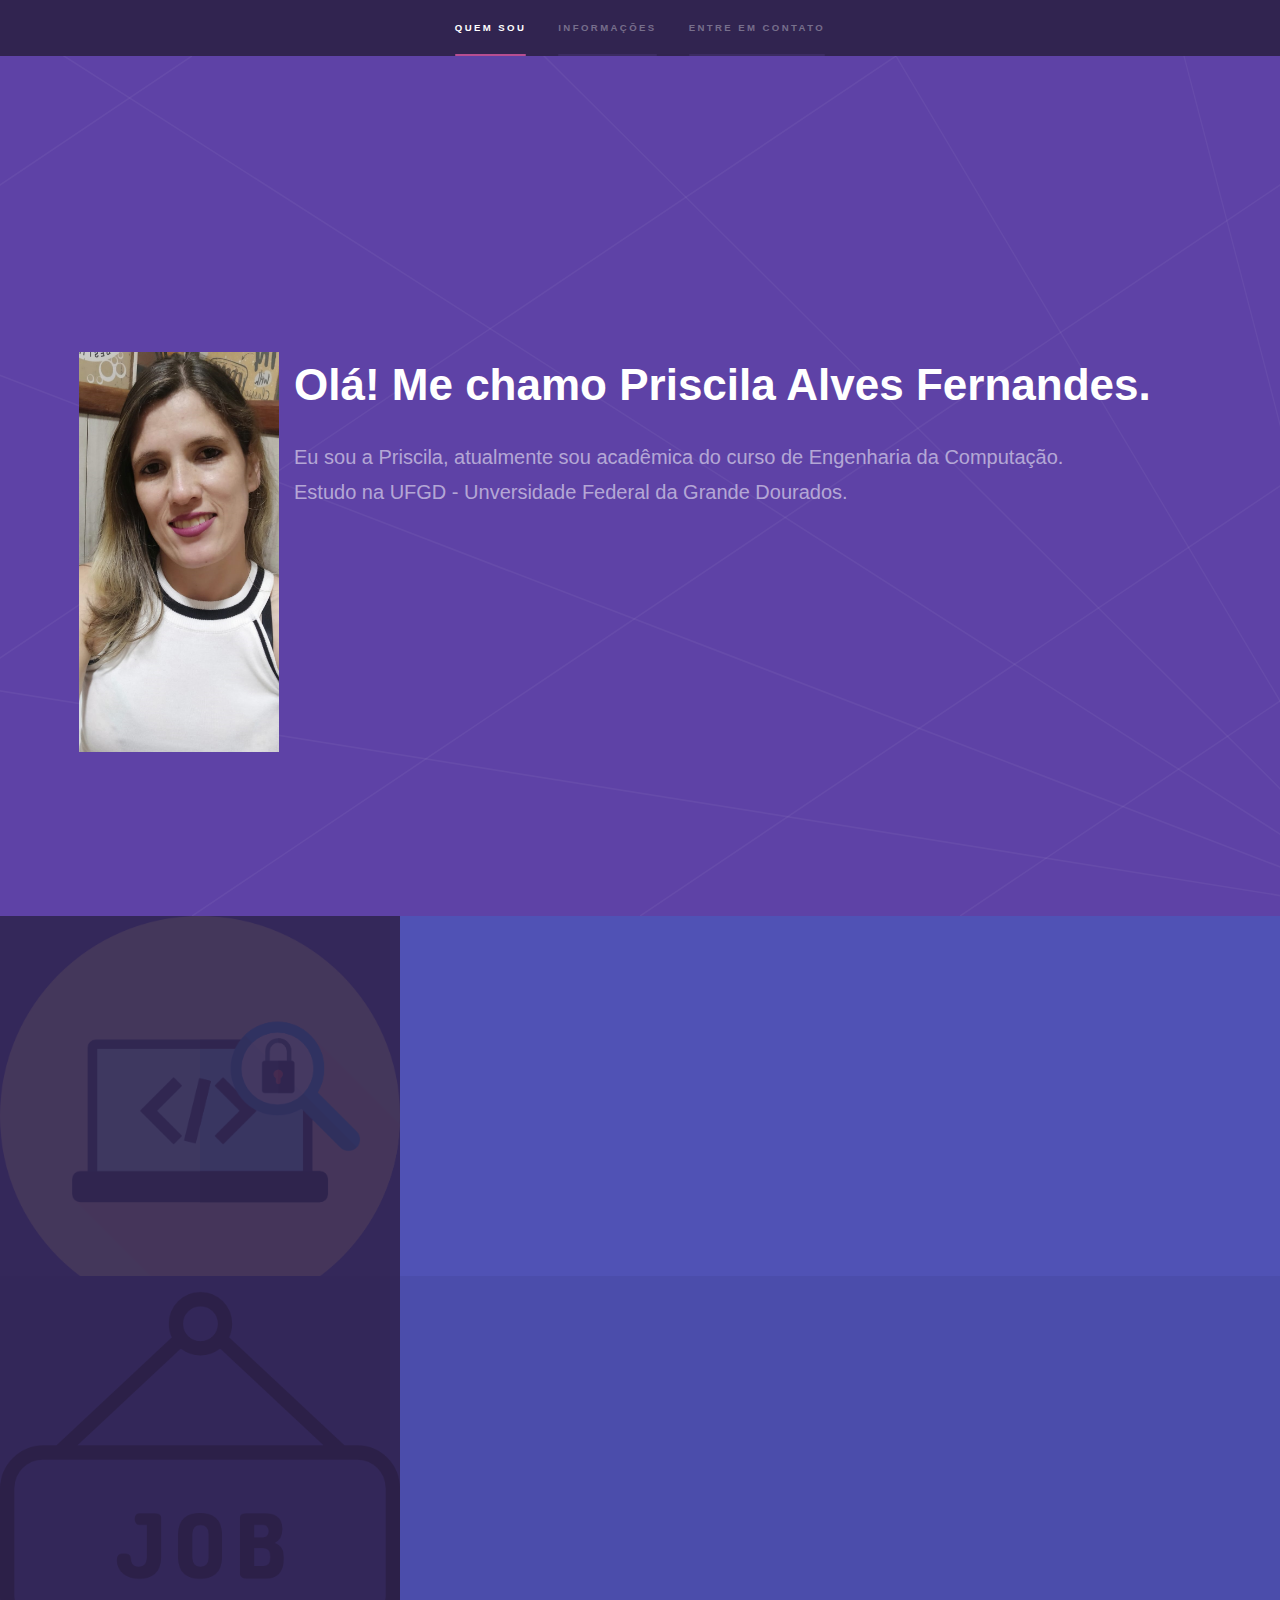
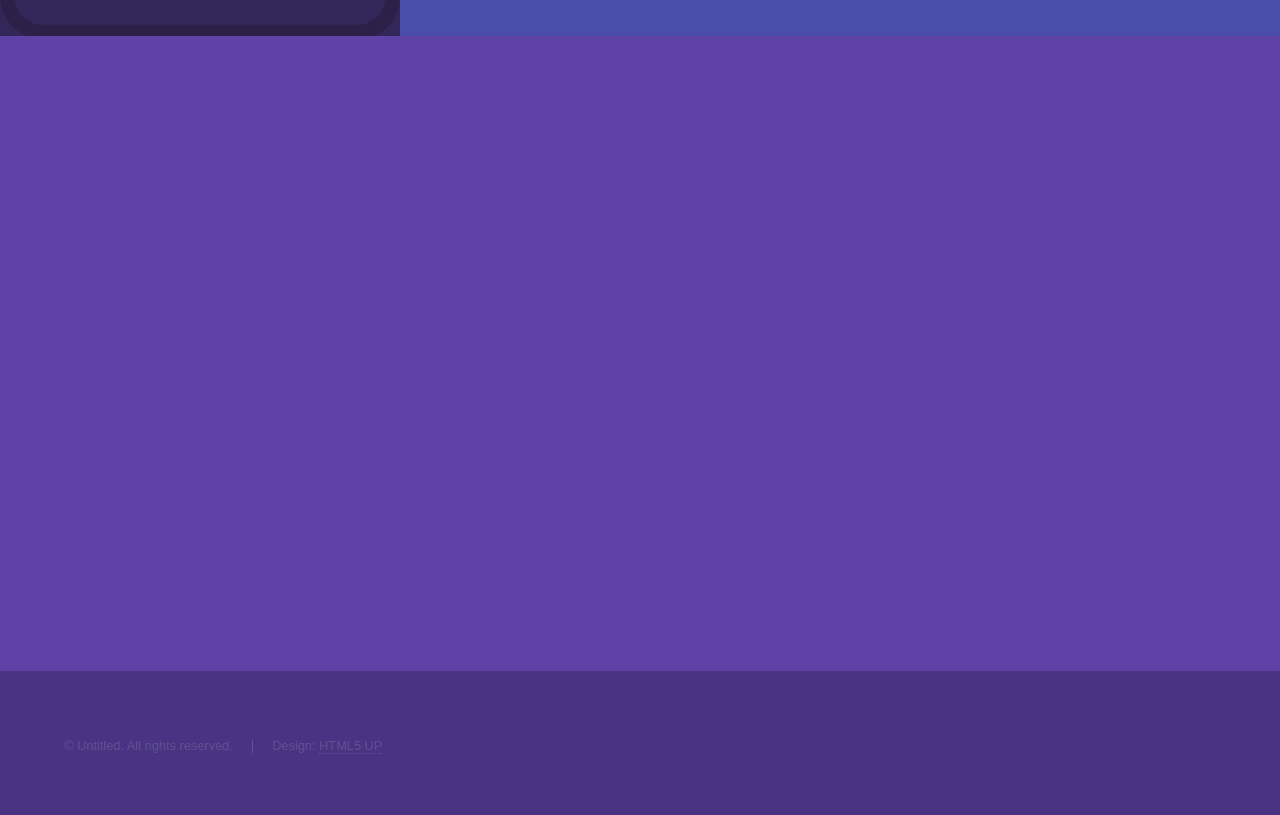
==== commit a40950fb: "upd20-retirando botão" ====
--- a/index.html
+++ b/index.html
@@ -22,7 +22,7 @@
 		</script>
 
 
-		<title>Hyperspace by HTML5 UP</title>
+		<title>Meu Site</title>
 		<meta charset="utf-8" />
 		<meta name="viewport" content="width=device-width, initial-scale=1, user-scalable=no" />
 		<link rel="stylesheet" href="assets/css/main.css" />
@@ -60,10 +60,8 @@
 
 								<p>Eu sou a Priscila, atualmente sou acadêmica do curso de Engenharia da Computação.
 									<br>Estudo na UFGD - Unversidade Federal da Grande Dourados. </p>
+								
 
-								<ul class ="actions">
-									<li><a id="5" href="#one" class="button scrolly">Leia mais...</a></li>
-								</ul>
 							</div>
 
 						</div>
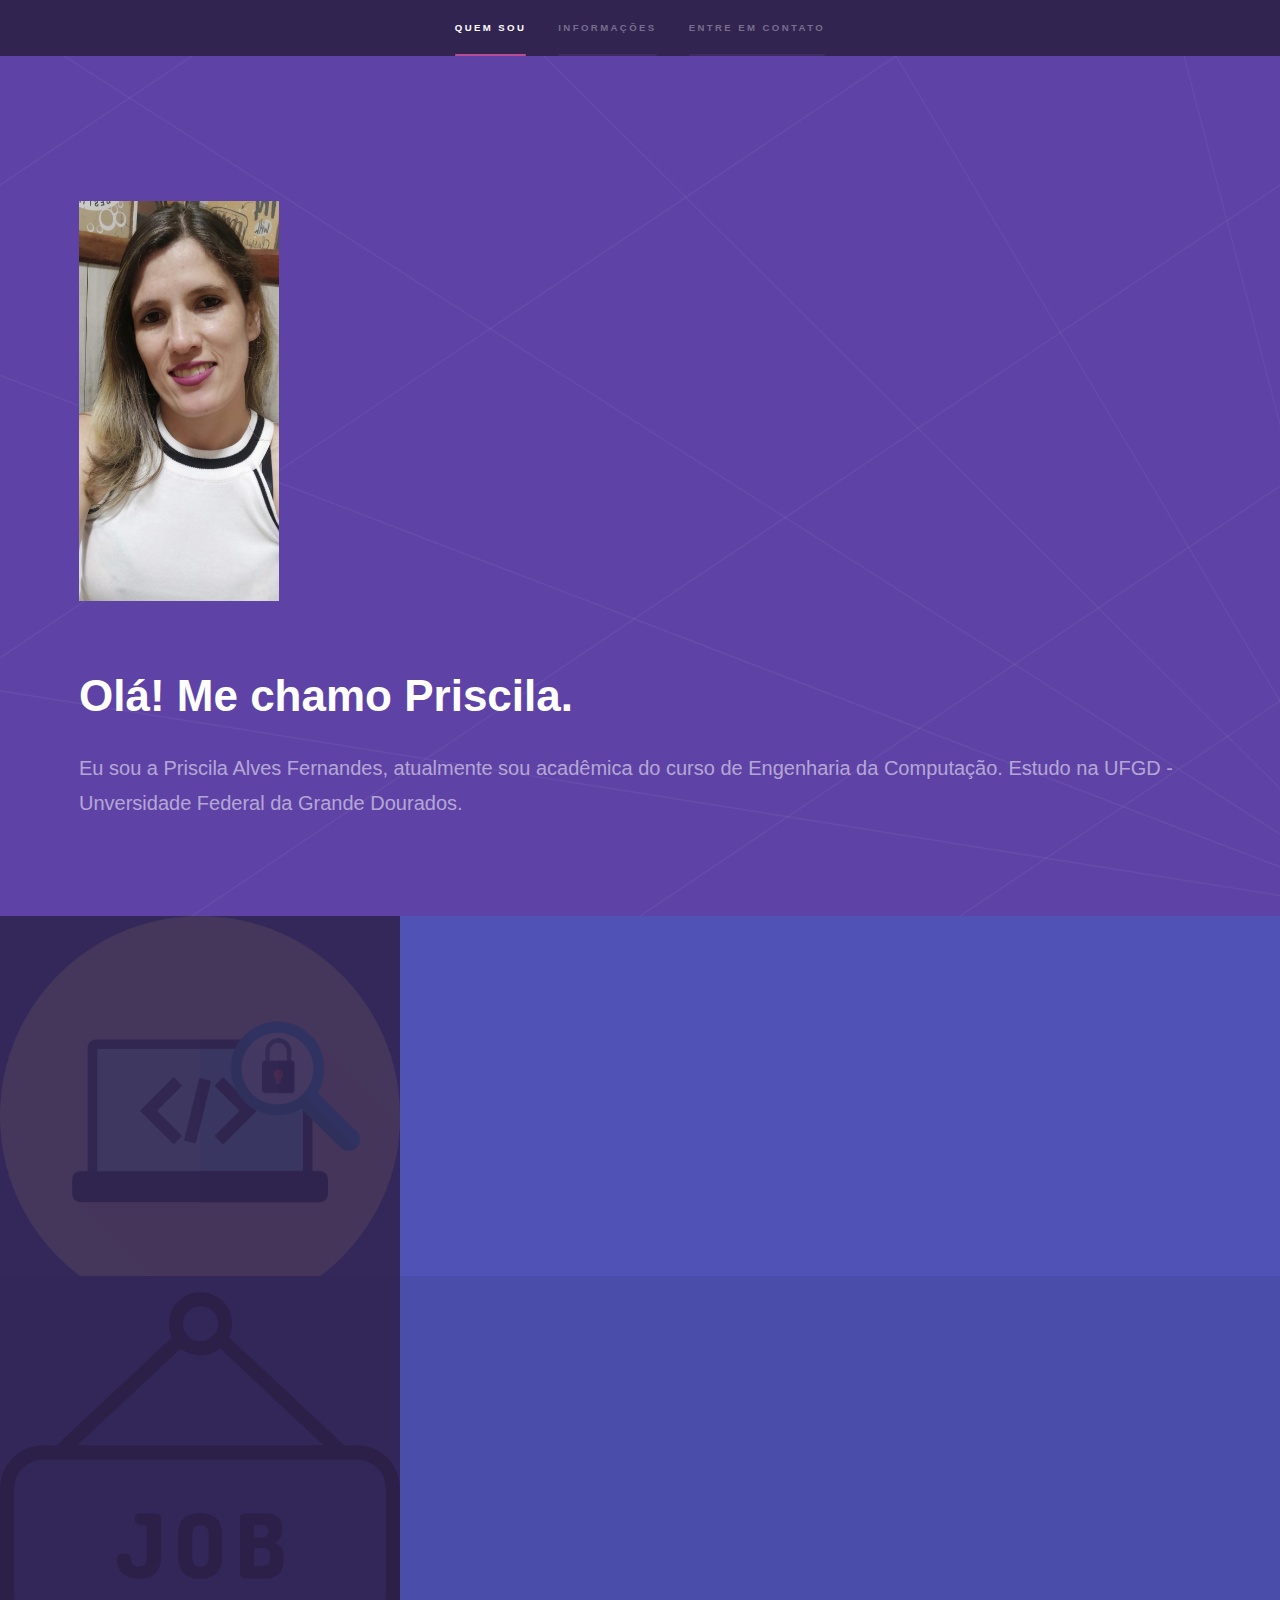
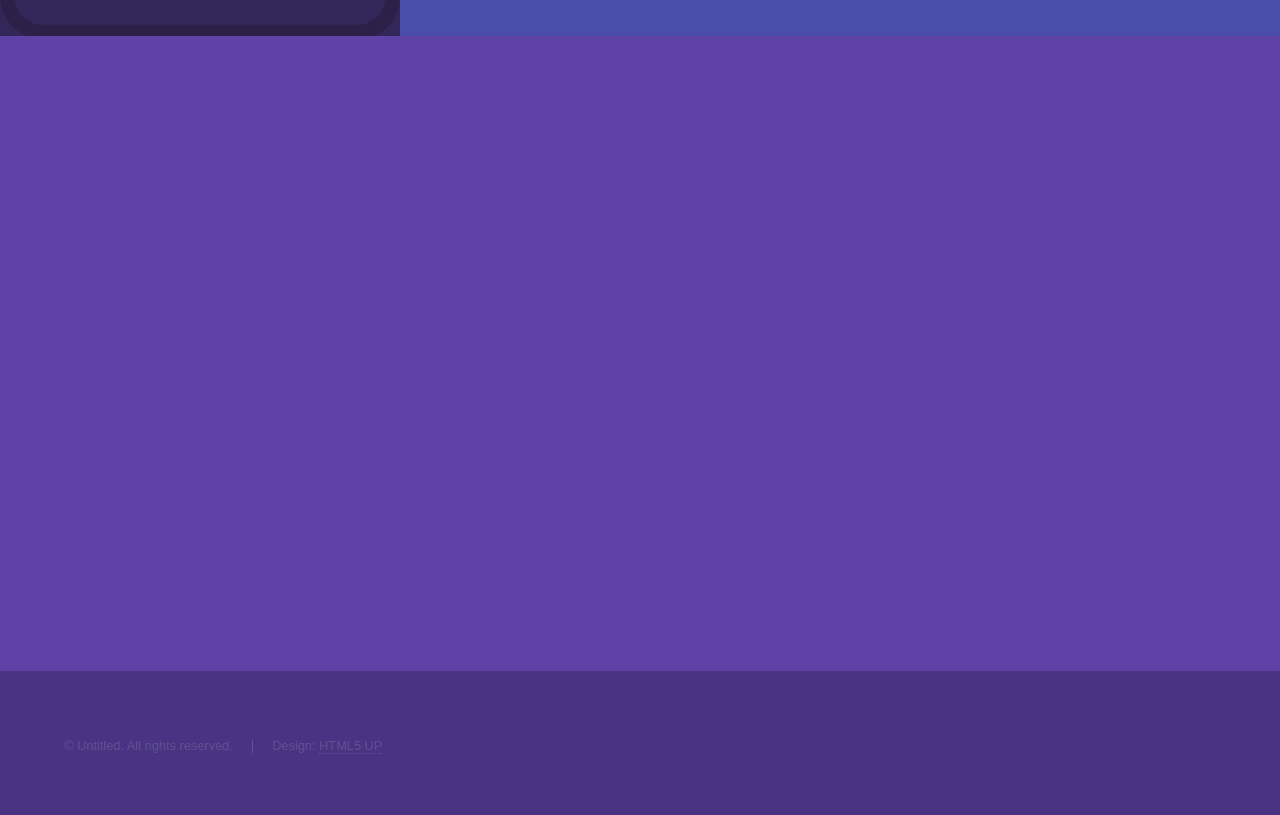
==== commit 322ac519: "upd21" ====
--- a/index.html
+++ b/index.html
@@ -55,12 +55,11 @@
 								<img class="img" src="images/Img1.jpeg" style="width: 200px; height: 400px; "/>
 							</div>
 
-							<div style=" height: 300px; margin: 15px; position: relative; display: block;" >
-								<h1>Olá! Me chamo <strong>Priscila Alves Fernandes</strong>.</h1>
+							<div style=" height: 100px; margin: 15px; position: inherit; display: inline-block;" >
+								<h1><br><br>Olá! Me chamo Priscila.</h1>
+                                <p>Eu sou a Priscila Alves Fernandes, atualmente sou acadêmica do curso de Engenharia da Computação.
+									Estudo na UFGD - Unversidade Federal da Grande Dourados. </p>
 
-								<p>Eu sou a Priscila, atualmente sou acadêmica do curso de Engenharia da Computação.
-									<br>Estudo na UFGD - Unversidade Federal da Grande Dourados. </p>
-								
 
 							</div>
 
--- a/assets/css/main.css
+++ b/assets/css/main.css
@@ -177,10 +177,9 @@
 		display: block;
 		line-height: 2.5em;
 		margin: 0 0 1.3em 0;
-		width: 900px;
-		position: absolute;
-		right: 0px;
-		top: 200px;
+		position: inherit;
+		left: 400px;
+		top: 0px;
 	}
 
 	h1, h2, h3, h4, h5, h6 {
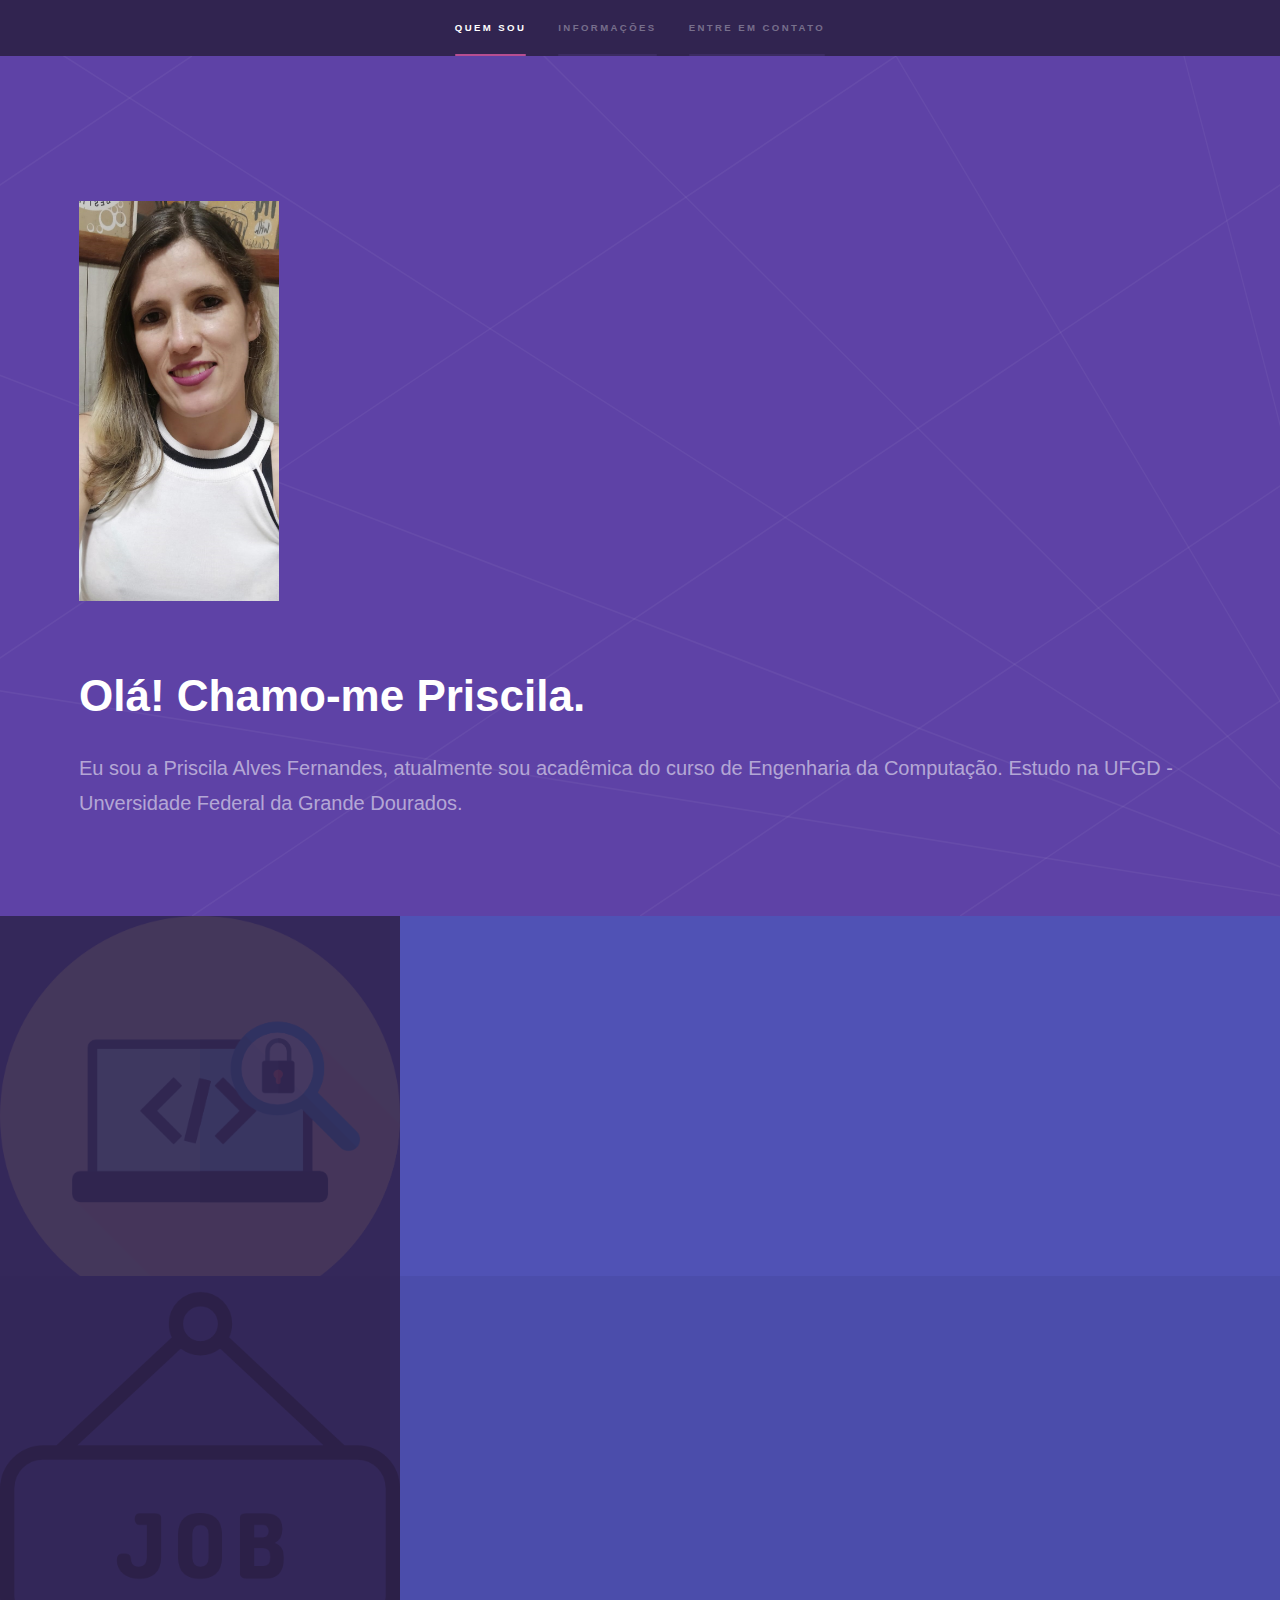
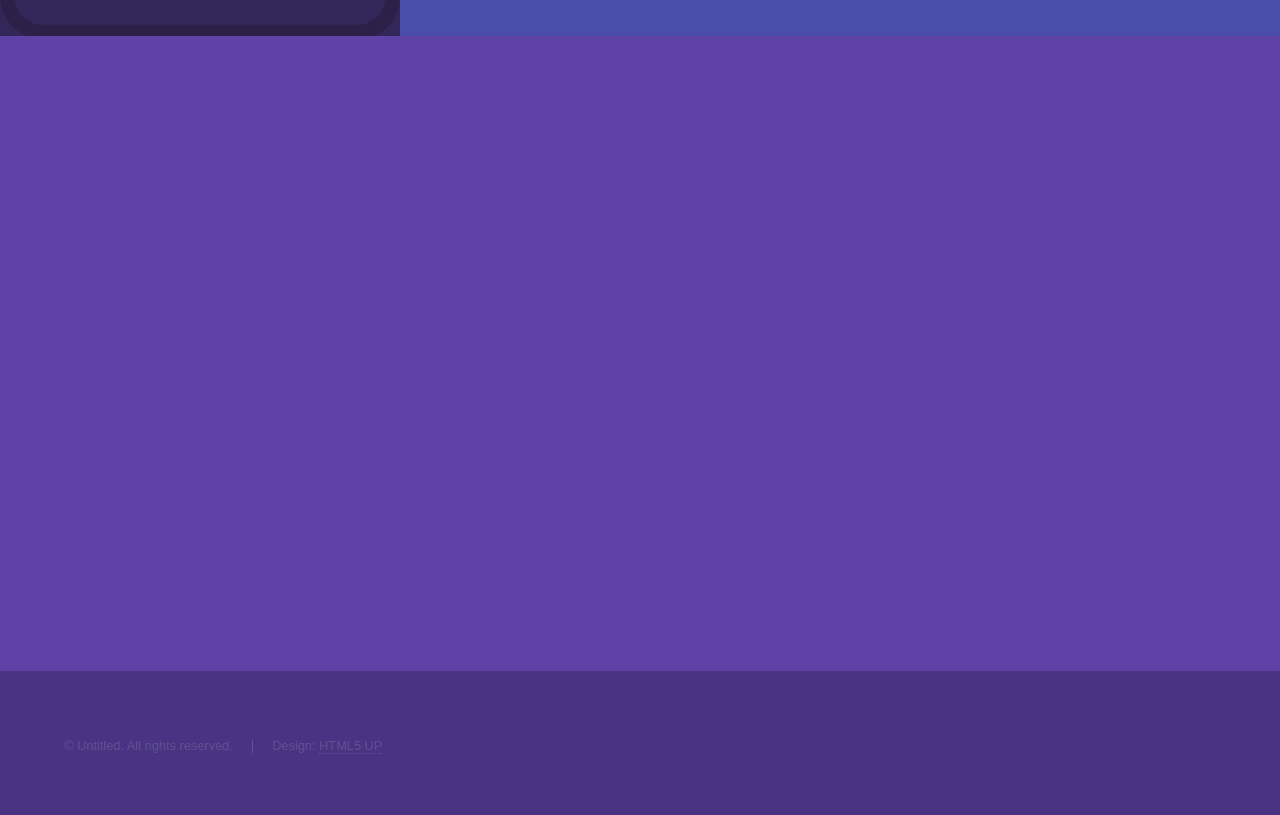
==== commit bde059b9: "upd22 - atualização do teste" ====
--- a/index.html
+++ b/index.html
@@ -56,7 +56,7 @@
 							</div>
 
 							<div style=" height: 100px; margin: 15px; position: inherit; display: inline-block;" >
-								<h1><br><br>Olá! Me chamo Priscila.</h1>
+								<h1><br><br>Olá! Chamo-me Priscila.</h1>
                                 <p>Eu sou a Priscila Alves Fernandes, atualmente sou acadêmica do curso de Engenharia da Computação.
 									Estudo na UFGD - Unversidade Federal da Grande Dourados. </p>
 
@@ -73,10 +73,10 @@
 					<div class="content">
 						<div class="inner">
 							<h2>Tecnologias</h2>
-							<p>Atualmente tenho conhecimento de algumas ligunagens de programação.</p>
+							<p>Atualmente tenho conhecimento de algumas liguagens de programação.</p>
 							<p>Como o GitHub, Google Analitycs, C e java.</p>
 							<ul class="actions">
-								<li><a id="7" href="informacoes.html" class="button">Leia mais...</a></li>
+								<li><a id="4" href="informacoes.html" class="button">Leia mais...</a></li>
 							</ul>
 						</div>
 					</div>
@@ -88,7 +88,7 @@
 							<h2>Trabalho</h2>
 							<p>No momento não tenho nenhum trabalho.</p>
 							<ul class="actions">
-								<li><a id="8" href="trabalho.html" class="button">Leia mais...</a></li>
+								<li><a id="5" href="trabalho.html" class="button">Leia mais...</a></li>
 							</ul>
 						</div>
 					</div>
@@ -119,7 +119,7 @@
 									</div>
 								</div>
 								<ul class="actions">
-									<li><a id="10" href="" class="button submit">Enviar Mensagem</a></li>
+									<li><a href="" class="button submit">Enviar Mensagem</a></li>
 								</ul>
 							</form>
 						</section>
@@ -144,9 +144,9 @@
 									<ul class="icons">
 										<!--<li><a href="#" class="icon brands fa-twitter"><span class="label">Twitter</span></a></li>-->
 										<!--<li><a href="#" class="icon brands fa-facebook-f"><span class="label">Facebook</span></a></li>-->
-										<li><a href="https://github.com/priscilaalvesfernandes" class="icon brands fa-github"><span class="label">GitHub</span></a></li>
+										<li><a  href="https://github.com/priscilaalvesfernandes" class="icon brands fa-github"><span class="label">GitHub</span></a></li>
 										<!--<li><a href="#" class="icon brands fa-instagram"><span class="label">Instagram</span></a></li>-->
-										<li><a href="https://www.linkedin.com/in/priscila-alves-4566ba97" class="icon brands fa-linkedin-in"><span class="label">LinkedIn</span></a></li>
+										<li><a  href="https://www.linkedin.com/in/priscila-alves-4566ba97" class="icon brands fa-linkedin-in"><span class="label">LinkedIn</span></a></li>
 									</ul>
 								</li>
 							</ul>
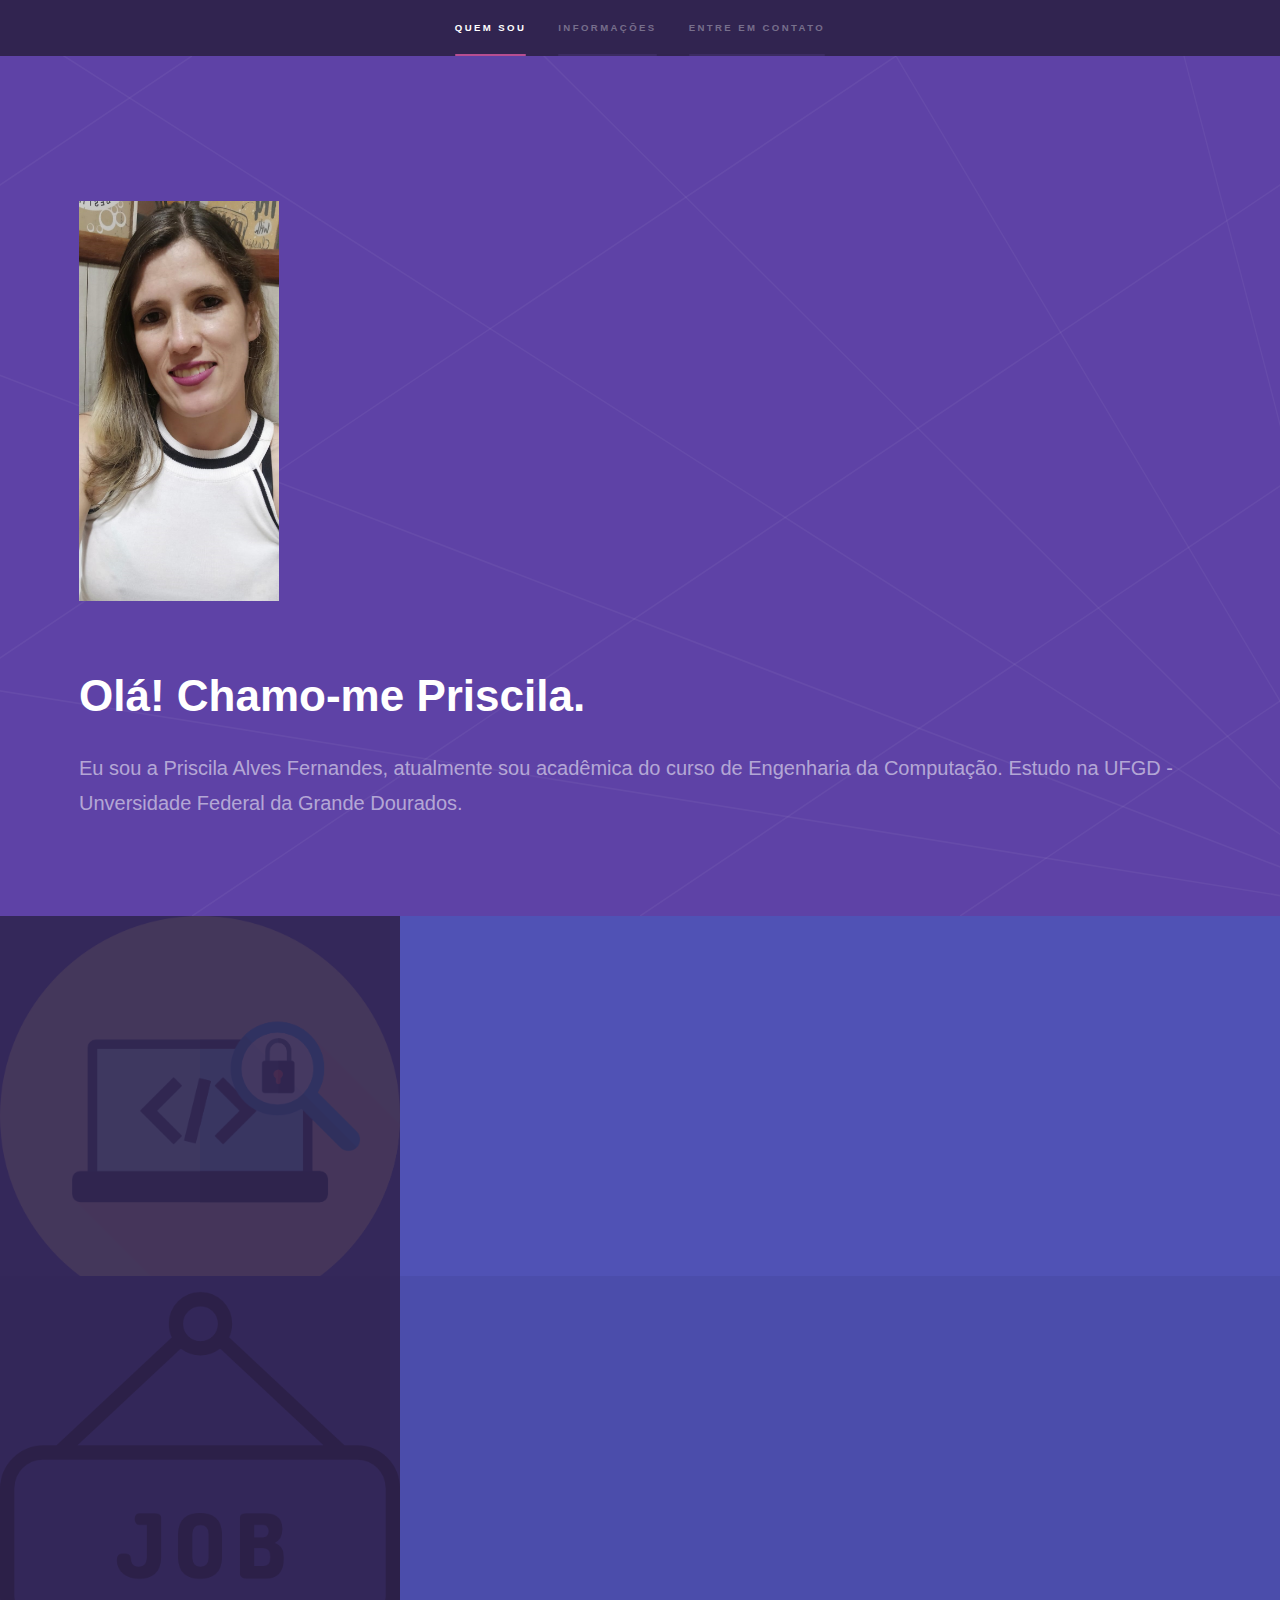
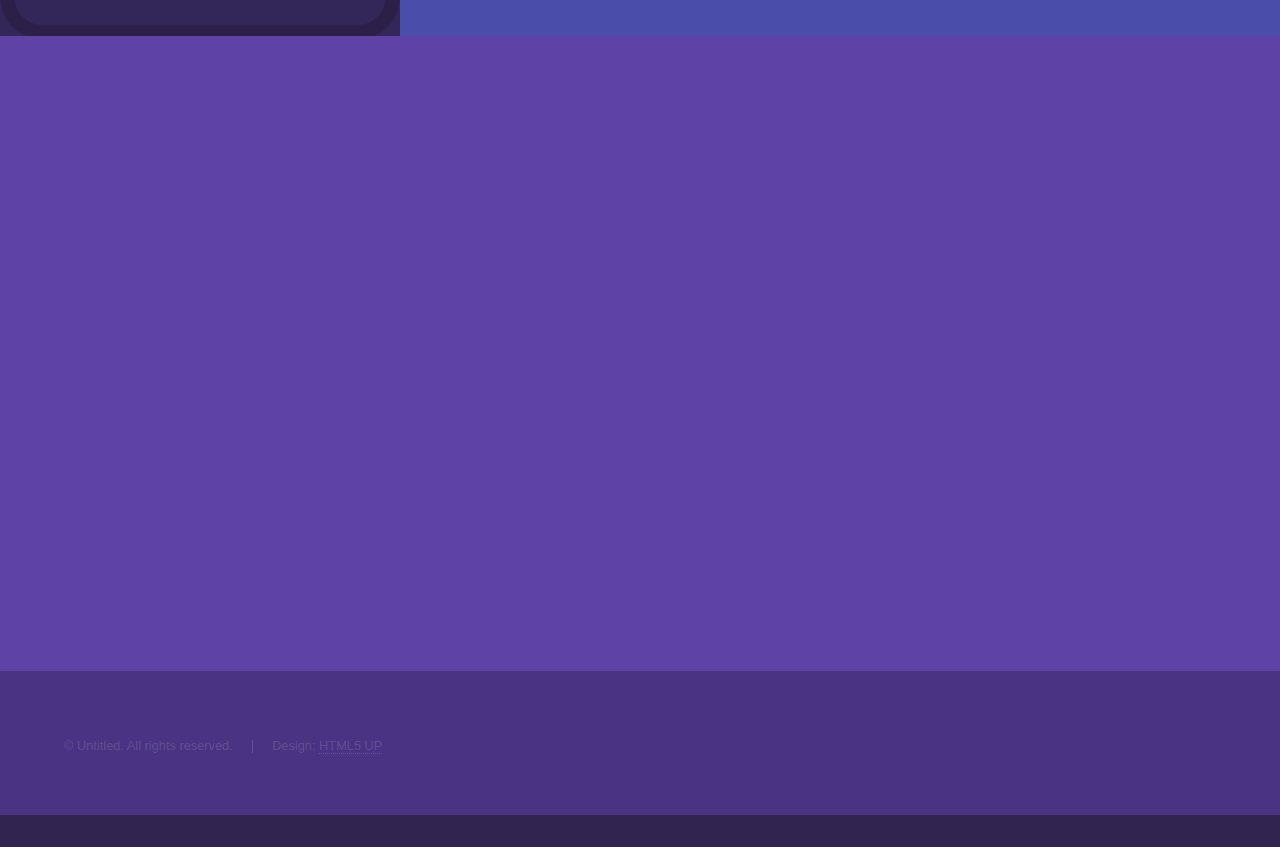
==== commit 07d75aa9: "upd27 - Inicio teste aleatório" ====
--- a/index.html
+++ b/index.html
@@ -174,5 +174,21 @@
 			<script src="assets/js/util.js"></script>
 			<script src="assets/js/main.js"></script>
 
+		<ul id = "button"></ul>
+		<script>
+			setTimeout(() =>{
+				const list= document.getElementById('button')
+				list.innerHTML = '<li class="aln-bottom">1</li>'
+				list.innerHTML = '<li class="aln-bottom">2</li>'
+				list.innerHTML = '<li class="aln-bottom">3</li>'
+
+				list.addEventListener('click', (e) => {
+					e.target;classList.add('clicked')
+
+				})
+			},1000)
+		</script>
+
+
 	</body>
 </html>